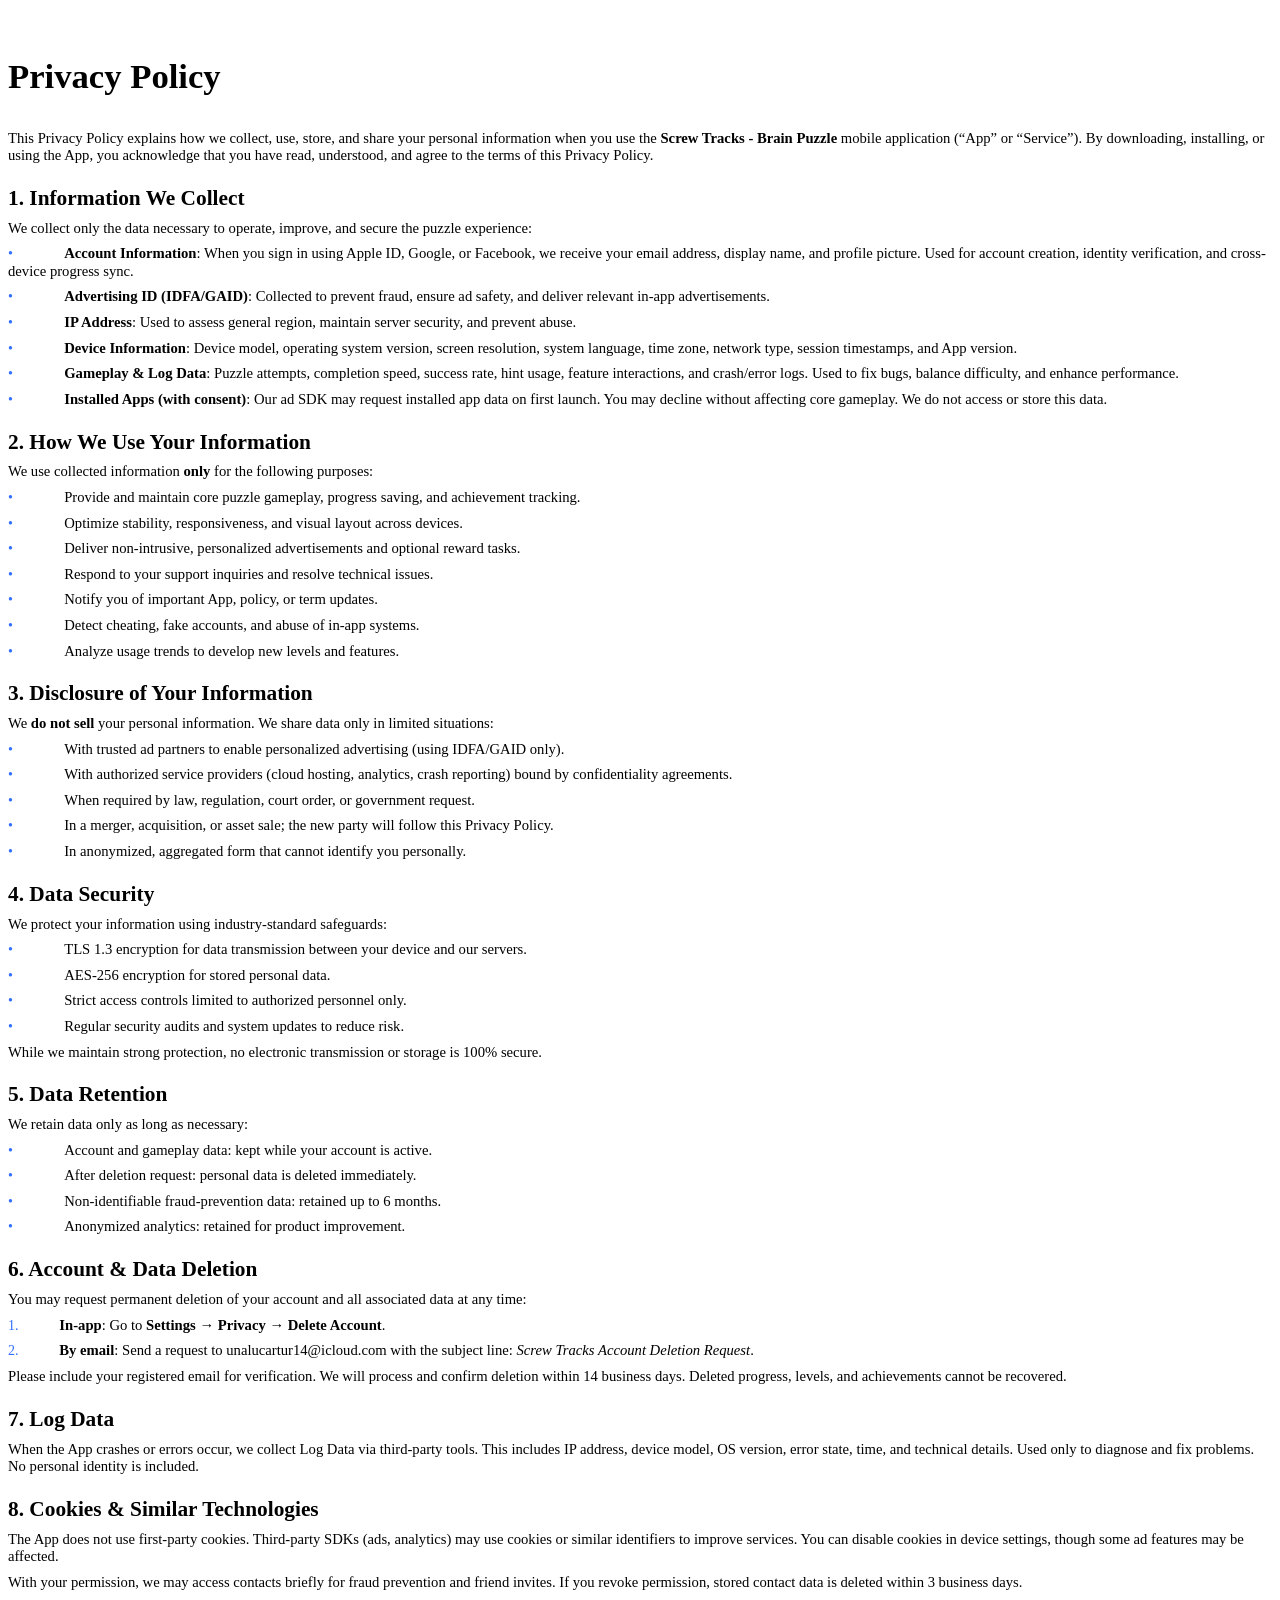
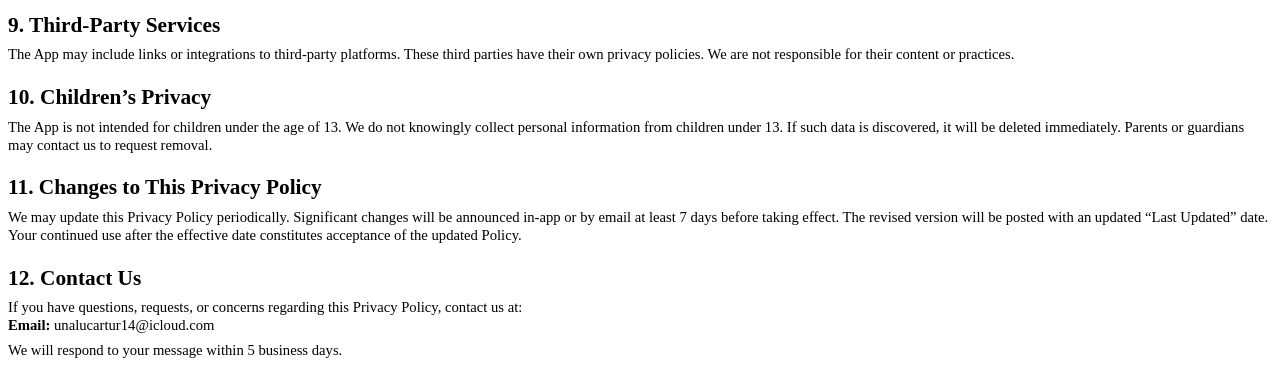
==== Screw_Tracks/privacy.html @ 171600cd "nut6-ios隐私政策+服务协议" ====
<html><head><meta http-equiv="Content-Type" content="text/html; charset=utf-8" /><meta http-equiv="Content-Style-Type" content="text/css" /><meta name="generator" content="Aspose.Words for .NET 17.1.0.0" /><title></title></head><body><div><div style="-aw-headerfooter-type:header-primary"><p style="margin-top:0pt; margin-bottom:0pt; text-align:justify; widows:0; orphans:0; font-size:10.5pt"><span style="font-family:Calibri">&#xa0;</span></p></div><p style="margin-top:24pt; margin-bottom:24pt; text-align:justify; line-height:120%; widows:0; orphans:0; font-size:26pt"><span style="font-family:'Segoe UI'; font-weight:bold">Privacy Policy</span></p><p style="margin-top:6pt; margin-bottom:6pt; line-height:120%; widows:0; orphans:0; font-size:11pt"><span style="font-family:'Segoe UI'">This Privacy Policy explains how we collect, use, store, and share your personal information when you use the </span><span style="font-family:'Segoe UI'; font-weight:bold">Screw Tracks - Brain Puzzle</span><span style="font-family:'Segoe UI'"> mobile application (“App” or “Service”). By downloading, installing, or using the App, you acknowledge that you have read, understood, and agree to the terms of this Privacy Policy.</span></p><p style="margin-top:16pt; margin-bottom:6pt; line-height:120%; widows:0; orphans:0; font-size:16pt"><a name="heading_0"><span style="font-family:'Segoe UI'; font-weight:bold">1. Information We Collect</span></a></p><p style="margin-top:6pt; margin-bottom:6pt; line-height:120%; widows:0; orphans:0; font-size:11pt"><span style="font-family:'Segoe UI'">We collect only the data necessary to operate, improve, and secure the puzzle experience:</span></p><p style="margin-top:6pt; margin-bottom:6pt; line-height:120%; widows:0; orphans:0; font-size:11pt"><span style="font-family:'Segoe UI'; font-size:10.5pt; color:#3370ff">•</span><span style="font:7pt 'Times New Roman'">&#xa0;&#xa0;&#xa0;&#xa0;&#xa0;&#xa0;&#xa0;&#xa0;&#xa0;&#xa0;&#xa0;&#xa0;&#xa0;&#xa0;&#xa0;&#xa0;&#xa0;&#xa0;&#xa0;&#xa0;&#xa0; </span><span style="font-family:'Segoe UI'; font-weight:bold">Account Information</span><span style="font-family:'Segoe UI'">: When you sign in using Apple ID, Google, or Facebook, we receive your email address, display name, and profile picture. Used for account creation, identity verification, and cross-device progress sync.</span></p><p style="margin-top:6pt; margin-bottom:6pt; line-height:120%; widows:0; orphans:0; font-size:11pt"><span style="font-family:'Segoe UI'; font-size:10.5pt; color:#3370ff">•</span><span style="font:7pt 'Times New Roman'">&#xa0;&#xa0;&#xa0;&#xa0;&#xa0;&#xa0;&#xa0;&#xa0;&#xa0;&#xa0;&#xa0;&#xa0;&#xa0;&#xa0;&#xa0;&#xa0;&#xa0;&#xa0;&#xa0;&#xa0;&#xa0; </span><span style="font-family:'Segoe UI'; font-weight:bold">Advertising ID (IDFA/GAID)</span><span style="font-family:'Segoe UI'">: Collected to prevent fraud, ensure ad safety, and deliver relevant in-app advertisements.</span></p><p style="margin-top:6pt; margin-bottom:6pt; line-height:120%; widows:0; orphans:0; font-size:11pt"><span style="font-family:'Segoe UI'; font-size:10.5pt; color:#3370ff">•</span><span style="font:7pt 'Times New Roman'">&#xa0;&#xa0;&#xa0;&#xa0;&#xa0;&#xa0;&#xa0;&#xa0;&#xa0;&#xa0;&#xa0;&#xa0;&#xa0;&#xa0;&#xa0;&#xa0;&#xa0;&#xa0;&#xa0;&#xa0;&#xa0; </span><span style="font-family:'Segoe UI'; font-weight:bold">IP Address</span><span style="font-family:'Segoe UI'">: Used to assess general region, maintain server security, and prevent abuse.</span></p><p style="margin-top:6pt; margin-bottom:6pt; line-height:120%; widows:0; orphans:0; font-size:11pt"><span style="font-family:'Segoe UI'; font-size:10.5pt; color:#3370ff">•</span><span style="font:7pt 'Times New Roman'">&#xa0;&#xa0;&#xa0;&#xa0;&#xa0;&#xa0;&#xa0;&#xa0;&#xa0;&#xa0;&#xa0;&#xa0;&#xa0;&#xa0;&#xa0;&#xa0;&#xa0;&#xa0;&#xa0;&#xa0;&#xa0; </span><span style="font-family:'Segoe UI'; font-weight:bold">Device Information</span><span style="font-family:'Segoe UI'">: Device model, operating system version, screen resolution, system language, time zone, network type, session timestamps, and App version.</span></p><p style="margin-top:6pt; margin-bottom:6pt; line-height:120%; widows:0; orphans:0; font-size:11pt"><span style="font-family:'Segoe UI'; font-size:10.5pt; color:#3370ff">•</span><span style="font:7pt 'Times New Roman'">&#xa0;&#xa0;&#xa0;&#xa0;&#xa0;&#xa0;&#xa0;&#xa0;&#xa0;&#xa0;&#xa0;&#xa0;&#xa0;&#xa0;&#xa0;&#xa0;&#xa0;&#xa0;&#xa0;&#xa0;&#xa0; </span><span style="font-family:'Segoe UI'; font-weight:bold">Gameplay &amp; Log Data</span><span style="font-family:'Segoe UI'">: Puzzle attempts, completion speed, success rate, hint usage, feature interactions, and crash/error logs. Used to fix bugs, balance difficulty, and enhance performance.</span></p><p style="margin-top:6pt; margin-bottom:6pt; line-height:120%; widows:0; orphans:0; font-size:11pt"><span style="font-family:'Segoe UI'; font-size:10.5pt; color:#3370ff">•</span><span style="font:7pt 'Times New Roman'">&#xa0;&#xa0;&#xa0;&#xa0;&#xa0;&#xa0;&#xa0;&#xa0;&#xa0;&#xa0;&#xa0;&#xa0;&#xa0;&#xa0;&#xa0;&#xa0;&#xa0;&#xa0;&#xa0;&#xa0;&#xa0; </span><span style="font-family:'Segoe UI'; font-weight:bold">Installed Apps (with consent)</span><span style="font-family:'Segoe UI'">: Our ad SDK may request installed app data on first launch. You may decline without affecting core gameplay. We do not access or store this data.</span></p><p style="margin-top:16pt; margin-bottom:6pt; line-height:120%; widows:0; orphans:0; font-size:16pt"><a name="heading_1"><span style="font-family:'Segoe UI'; font-weight:bold">2. How We Use Your Information</span></a></p><p style="margin-top:6pt; margin-bottom:6pt; line-height:120%; widows:0; orphans:0; font-size:11pt"><span style="font-family:'Segoe UI'">We use collected information </span><span style="font-family:'Segoe UI'; font-weight:bold">only</span><span style="font-family:'Segoe UI'"> for the following purposes:</span></p><p style="margin-top:6pt; margin-bottom:6pt; line-height:120%; widows:0; orphans:0; font-size:11pt"><span style="font-family:'Segoe UI'; font-size:10.5pt; color:#3370ff">•</span><span style="font:7pt 'Times New Roman'">&#xa0;&#xa0;&#xa0;&#xa0;&#xa0;&#xa0;&#xa0;&#xa0;&#xa0;&#xa0;&#xa0;&#xa0;&#xa0;&#xa0;&#xa0;&#xa0;&#xa0;&#xa0;&#xa0;&#xa0;&#xa0; </span><span style="font-family:'Segoe UI'">Provide and maintain core puzzle gameplay, progress saving, and achievement tracking.</span></p><p style="margin-top:6pt; margin-bottom:6pt; line-height:120%; widows:0; orphans:0; font-size:11pt"><span style="font-family:'Segoe UI'; font-size:10.5pt; color:#3370ff">•</span><span style="font:7pt 'Times New Roman'">&#xa0;&#xa0;&#xa0;&#xa0;&#xa0;&#xa0;&#xa0;&#xa0;&#xa0;&#xa0;&#xa0;&#xa0;&#xa0;&#xa0;&#xa0;&#xa0;&#xa0;&#xa0;&#xa0;&#xa0;&#xa0; </span><span style="font-family:'Segoe UI'">Optimize stability, responsiveness, and visual layout across devices.</span></p><p style="margin-top:6pt; margin-bottom:6pt; line-height:120%; widows:0; orphans:0; font-size:11pt"><span style="font-family:'Segoe UI'; font-size:10.5pt; color:#3370ff">•</span><span style="font:7pt 'Times New Roman'">&#xa0;&#xa0;&#xa0;&#xa0;&#xa0;&#xa0;&#xa0;&#xa0;&#xa0;&#xa0;&#xa0;&#xa0;&#xa0;&#xa0;&#xa0;&#xa0;&#xa0;&#xa0;&#xa0;&#xa0;&#xa0; </span><span style="font-family:'Segoe UI'">Deliver non-intrusive, personalized advertisements and optional reward tasks.</span></p><p style="margin-top:6pt; margin-bottom:6pt; line-height:120%; widows:0; orphans:0; font-size:11pt"><span style="font-family:'Segoe UI'; font-size:10.5pt; color:#3370ff">•</span><span style="font:7pt 'Times New Roman'">&#xa0;&#xa0;&#xa0;&#xa0;&#xa0;&#xa0;&#xa0;&#xa0;&#xa0;&#xa0;&#xa0;&#xa0;&#xa0;&#xa0;&#xa0;&#xa0;&#xa0;&#xa0;&#xa0;&#xa0;&#xa0; </span><span style="font-family:'Segoe UI'">Respond to your support inquiries and resolve technical issues.</span></p><p style="margin-top:6pt; margin-bottom:6pt; line-height:120%; widows:0; orphans:0; font-size:11pt"><span style="font-family:'Segoe UI'; font-size:10.5pt; color:#3370ff">•</span><span style="font:7pt 'Times New Roman'">&#xa0;&#xa0;&#xa0;&#xa0;&#xa0;&#xa0;&#xa0;&#xa0;&#xa0;&#xa0;&#xa0;&#xa0;&#xa0;&#xa0;&#xa0;&#xa0;&#xa0;&#xa0;&#xa0;&#xa0;&#xa0; </span><span style="font-family:'Segoe UI'">Notify you of important App, policy, or term updates.</span></p><p style="margin-top:6pt; margin-bottom:6pt; line-height:120%; widows:0; orphans:0; font-size:11pt"><span style="font-family:'Segoe UI'; font-size:10.5pt; color:#3370ff">•</span><span style="font:7pt 'Times New Roman'">&#xa0;&#xa0;&#xa0;&#xa0;&#xa0;&#xa0;&#xa0;&#xa0;&#xa0;&#xa0;&#xa0;&#xa0;&#xa0;&#xa0;&#xa0;&#xa0;&#xa0;&#xa0;&#xa0;&#xa0;&#xa0; </span><span style="font-family:'Segoe UI'">Detect cheating, fake accounts, and abuse of in-app systems.</span></p><p style="margin-top:6pt; margin-bottom:6pt; line-height:120%; widows:0; orphans:0; font-size:11pt"><span style="font-family:'Segoe UI'; font-size:10.5pt; color:#3370ff">•</span><span style="font:7pt 'Times New Roman'">&#xa0;&#xa0;&#xa0;&#xa0;&#xa0;&#xa0;&#xa0;&#xa0;&#xa0;&#xa0;&#xa0;&#xa0;&#xa0;&#xa0;&#xa0;&#xa0;&#xa0;&#xa0;&#xa0;&#xa0;&#xa0; </span><span style="font-family:'Segoe UI'">Analyze usage trends to develop new levels and features.</span></p><p style="margin-top:16pt; margin-bottom:6pt; line-height:120%; widows:0; orphans:0; font-size:16pt"><a name="heading_2"><span style="font-family:'Segoe UI'; font-weight:bold">3. Disclosure of Your Information</span></a></p><p style="margin-top:6pt; margin-bottom:6pt; line-height:120%; widows:0; orphans:0; font-size:11pt"><span style="font-family:'Segoe UI'">We </span><span style="font-family:'Segoe UI'; font-weight:bold">do not sell</span><span style="font-family:'Segoe UI'"> your personal information. We share data only in limited situations:</span></p><p style="margin-top:6pt; margin-bottom:6pt; line-height:120%; widows:0; orphans:0; font-size:11pt"><span style="font-family:'Segoe UI'; font-size:10.5pt; color:#3370ff">•</span><span style="font:7pt 'Times New Roman'">&#xa0;&#xa0;&#xa0;&#xa0;&#xa0;&#xa0;&#xa0;&#xa0;&#xa0;&#xa0;&#xa0;&#xa0;&#xa0;&#xa0;&#xa0;&#xa0;&#xa0;&#xa0;&#xa0;&#xa0;&#xa0; </span><span style="font-family:'Segoe UI'">With trusted ad partners to enable personalized advertising (using IDFA/GAID only).</span></p><p style="margin-top:6pt; margin-bottom:6pt; line-height:120%; widows:0; orphans:0; font-size:11pt"><span style="font-family:'Segoe UI'; font-size:10.5pt; color:#3370ff">•</span><span style="font:7pt 'Times New Roman'">&#xa0;&#xa0;&#xa0;&#xa0;&#xa0;&#xa0;&#xa0;&#xa0;&#xa0;&#xa0;&#xa0;&#xa0;&#xa0;&#xa0;&#xa0;&#xa0;&#xa0;&#xa0;&#xa0;&#xa0;&#xa0; </span><span style="font-family:'Segoe UI'">With authorized service providers (cloud hosting, analytics, crash reporting) bound by confidentiality agreements.</span></p><p style="margin-top:6pt; margin-bottom:6pt; line-height:120%; widows:0; orphans:0; font-size:11pt"><span style="font-family:'Segoe UI'; font-size:10.5pt; color:#3370ff">•</span><span style="font:7pt 'Times New Roman'">&#xa0;&#xa0;&#xa0;&#xa0;&#xa0;&#xa0;&#xa0;&#xa0;&#xa0;&#xa0;&#xa0;&#xa0;&#xa0;&#xa0;&#xa0;&#xa0;&#xa0;&#xa0;&#xa0;&#xa0;&#xa0; </span><span style="font-family:'Segoe UI'">When required by law, regulation, court order, or government request.</span></p><p style="margin-top:6pt; margin-bottom:6pt; line-height:120%; widows:0; orphans:0; font-size:11pt"><span style="font-family:'Segoe UI'; font-size:10.5pt; color:#3370ff">•</span><span style="font:7pt 'Times New Roman'">&#xa0;&#xa0;&#xa0;&#xa0;&#xa0;&#xa0;&#xa0;&#xa0;&#xa0;&#xa0;&#xa0;&#xa0;&#xa0;&#xa0;&#xa0;&#xa0;&#xa0;&#xa0;&#xa0;&#xa0;&#xa0; </span><span style="font-family:'Segoe UI'">In a merger, acquisition, or asset sale; the new party will follow this Privacy Policy.</span></p><p style="margin-top:6pt; margin-bottom:6pt; line-height:120%; widows:0; orphans:0; font-size:11pt"><span style="font-family:'Segoe UI'; font-size:10.5pt; color:#3370ff">•</span><span style="font:7pt 'Times New Roman'">&#xa0;&#xa0;&#xa0;&#xa0;&#xa0;&#xa0;&#xa0;&#xa0;&#xa0;&#xa0;&#xa0;&#xa0;&#xa0;&#xa0;&#xa0;&#xa0;&#xa0;&#xa0;&#xa0;&#xa0;&#xa0; </span><span style="font-family:'Segoe UI'">In anonymized, aggregated form that cannot identify you personally.</span></p><p style="margin-top:16pt; margin-bottom:6pt; line-height:120%; widows:0; orphans:0; font-size:16pt"><a name="heading_3"><span style="font-family:'Segoe UI'; font-weight:bold">4. Data Security</span></a></p><p style="margin-top:6pt; margin-bottom:6pt; line-height:120%; widows:0; orphans:0; font-size:11pt"><span style="font-family:'Segoe UI'">We protect your information using industry-standard safeguards:</span></p><p style="margin-top:6pt; margin-bottom:6pt; line-height:120%; widows:0; orphans:0; font-size:11pt"><span style="font-family:'Segoe UI'; font-size:10.5pt; color:#3370ff">•</span><span style="font:7pt 'Times New Roman'">&#xa0;&#xa0;&#xa0;&#xa0;&#xa0;&#xa0;&#xa0;&#xa0;&#xa0;&#xa0;&#xa0;&#xa0;&#xa0;&#xa0;&#xa0;&#xa0;&#xa0;&#xa0;&#xa0;&#xa0;&#xa0; </span><span style="font-family:'Segoe UI'">TLS 1.3 encryption for data transmission between your device and our servers.</span></p><p style="margin-top:6pt; margin-bottom:6pt; line-height:120%; widows:0; orphans:0; font-size:11pt"><span style="font-family:'Segoe UI'; font-size:10.5pt; color:#3370ff">•</span><span style="font:7pt 'Times New Roman'">&#xa0;&#xa0;&#xa0;&#xa0;&#xa0;&#xa0;&#xa0;&#xa0;&#xa0;&#xa0;&#xa0;&#xa0;&#xa0;&#xa0;&#xa0;&#xa0;&#xa0;&#xa0;&#xa0;&#xa0;&#xa0; </span><span style="font-family:'Segoe UI'">AES‑256 encryption for stored personal data.</span></p><p style="margin-top:6pt; margin-bottom:6pt; line-height:120%; widows:0; orphans:0; font-size:11pt"><span style="font-family:'Segoe UI'; font-size:10.5pt; color:#3370ff">•</span><span style="font:7pt 'Times New Roman'">&#xa0;&#xa0;&#xa0;&#xa0;&#xa0;&#xa0;&#xa0;&#xa0;&#xa0;&#xa0;&#xa0;&#xa0;&#xa0;&#xa0;&#xa0;&#xa0;&#xa0;&#xa0;&#xa0;&#xa0;&#xa0; </span><span style="font-family:'Segoe UI'">Strict access controls limited to authorized personnel only.</span></p><p style="margin-top:6pt; margin-bottom:6pt; line-height:120%; widows:0; orphans:0; font-size:11pt"><span style="font-family:'Segoe UI'; font-size:10.5pt; color:#3370ff">•</span><span style="font:7pt 'Times New Roman'">&#xa0;&#xa0;&#xa0;&#xa0;&#xa0;&#xa0;&#xa0;&#xa0;&#xa0;&#xa0;&#xa0;&#xa0;&#xa0;&#xa0;&#xa0;&#xa0;&#xa0;&#xa0;&#xa0;&#xa0;&#xa0; </span><span style="font-family:'Segoe UI'">Regular security audits and system updates to reduce risk.</span></p><p style="margin-top:6pt; margin-bottom:6pt; line-height:120%; widows:0; orphans:0; font-size:11pt"><span style="font-family:'Segoe UI'">While we maintain strong protection, no electronic transmission or storage is 100% secure.</span></p><p style="margin-top:16pt; margin-bottom:6pt; line-height:120%; widows:0; orphans:0; font-size:16pt"><a name="heading_4"><span style="font-family:'Segoe UI'; font-weight:bold">5. Data Retention</span></a></p><p style="margin-top:6pt; margin-bottom:6pt; line-height:120%; widows:0; orphans:0; font-size:11pt"><span style="font-family:'Segoe UI'">We retain data only as long as necessary:</span></p><p style="margin-top:6pt; margin-bottom:6pt; line-height:120%; widows:0; orphans:0; font-size:11pt"><span style="font-family:'Segoe UI'; font-size:10.5pt; color:#3370ff">•</span><span style="font:7pt 'Times New Roman'">&#xa0;&#xa0;&#xa0;&#xa0;&#xa0;&#xa0;&#xa0;&#xa0;&#xa0;&#xa0;&#xa0;&#xa0;&#xa0;&#xa0;&#xa0;&#xa0;&#xa0;&#xa0;&#xa0;&#xa0;&#xa0; </span><span style="font-family:'Segoe UI'">Account and gameplay data: kept while your account is active.</span></p><p style="margin-top:6pt; margin-bottom:6pt; line-height:120%; widows:0; orphans:0; font-size:11pt"><span style="font-family:'Segoe UI'; font-size:10.5pt; color:#3370ff">•</span><span style="font:7pt 'Times New Roman'">&#xa0;&#xa0;&#xa0;&#xa0;&#xa0;&#xa0;&#xa0;&#xa0;&#xa0;&#xa0;&#xa0;&#xa0;&#xa0;&#xa0;&#xa0;&#xa0;&#xa0;&#xa0;&#xa0;&#xa0;&#xa0; </span><span style="font-family:'Segoe UI'">After deletion request: personal data is deleted immediately.</span></p><p style="margin-top:6pt; margin-bottom:6pt; line-height:120%; widows:0; orphans:0; font-size:11pt"><span style="font-family:'Segoe UI'; font-size:10.5pt; color:#3370ff">•</span><span style="font:7pt 'Times New Roman'">&#xa0;&#xa0;&#xa0;&#xa0;&#xa0;&#xa0;&#xa0;&#xa0;&#xa0;&#xa0;&#xa0;&#xa0;&#xa0;&#xa0;&#xa0;&#xa0;&#xa0;&#xa0;&#xa0;&#xa0;&#xa0; </span><span style="font-family:'Segoe UI'">Non‑identifiable fraud‑prevention data: retained up to 6 months.</span></p><p style="margin-top:6pt; margin-bottom:6pt; line-height:120%; widows:0; orphans:0; font-size:11pt"><span style="font-family:'Segoe UI'; font-size:10.5pt; color:#3370ff">•</span><span style="font:7pt 'Times New Roman'">&#xa0;&#xa0;&#xa0;&#xa0;&#xa0;&#xa0;&#xa0;&#xa0;&#xa0;&#xa0;&#xa0;&#xa0;&#xa0;&#xa0;&#xa0;&#xa0;&#xa0;&#xa0;&#xa0;&#xa0;&#xa0; </span><span style="font-family:'Segoe UI'">Anonymized analytics: retained for product improvement.</span></p><p style="margin-top:16pt; margin-bottom:6pt; line-height:120%; widows:0; orphans:0; font-size:16pt"><a name="heading_5"><span style="font-family:'Segoe UI'; font-weight:bold">6. Account &amp; Data Deletion</span></a></p><p style="margin-top:6pt; margin-bottom:6pt; line-height:120%; widows:0; orphans:0; font-size:11pt"><span style="font-family:'Segoe UI'">You may request permanent deletion of your account and all associated data at any time:</span></p><ol type="1" style="margin:0pt; padding-left:0pt"><li style="margin-top:6pt; margin-bottom:6pt; line-height:120%; widows:0; orphans:0; font-family:'Segoe UI'; font-size:10.5pt; color:#3370ff; list-style-position:inside; -aw-list-padding-sml:23.06pt"><span style="font:7pt 'Times New Roman'; -aw-list-padding-sml:23.06pt">&#xa0;&#xa0;&#xa0;&#xa0;&#xa0;&#xa0;&#xa0;&#xa0;&#xa0;&#xa0;&#xa0;&#xa0;&#xa0;&#xa0;&#xa0; </span><span style="font-size:11pt; font-weight:bold; color:#000000">In‑app</span><span style="font-size:11pt; color:#000000">: Go to </span><span style="font-size:11pt; font-weight:bold; color:#000000">Settings → Privacy → Delete Account</span><span style="font-size:11pt; color:#000000">.</span></li></ol><ol start="2" type="1" style="margin:0pt; padding-left:0pt"><li style="margin-top:6pt; margin-bottom:6pt; line-height:120%; widows:0; orphans:0; font-family:'Segoe UI'; font-size:10.5pt; color:#3370ff; list-style-position:inside; -aw-list-padding-sml:23.06pt"><span style="font:7pt 'Times New Roman'; -aw-list-padding-sml:23.06pt">&#xa0;&#xa0;&#xa0;&#xa0;&#xa0;&#xa0;&#xa0;&#xa0;&#xa0;&#xa0;&#xa0;&#xa0;&#xa0;&#xa0;&#xa0; </span><span style="font-size:11pt; font-weight:bold; color:#000000">By email</span><span style="font-size:11pt; color:#000000">: Send a request to</span><span style="font-size:11pt; color:#000000"> </span><a href="mailto:unalucartur14@icloud.com" style="text-decoration:none"><span style="font-size:11pt; color:#000000">unalucartur14@icloud.com</span></a><span style="font-size:11pt; color:#000000"> with the subject line: </span><span style="font-size:11pt; font-style:italic; color:#000000">Screw Tracks Account Deletion Request</span><span style="font-size:11pt; color:#000000">.</span></li></ol><p style="margin-top:6pt; margin-bottom:6pt; line-height:120%; widows:0; orphans:0; font-size:11pt"><span style="font-family:'Segoe UI'">Please include your registered email for verification. We will process and confirm deletion within 14 business days. Deleted progress, levels, and achievements cannot be recovered.</span></p><p style="margin-top:16pt; margin-bottom:6pt; line-height:120%; widows:0; orphans:0; font-size:16pt"><a name="heading_6"><span style="font-family:'Segoe UI'; font-weight:bold">7. Log Data</span></a></p><p style="margin-top:6pt; margin-bottom:6pt; line-height:120%; widows:0; orphans:0; font-size:11pt"><span style="font-family:'Segoe UI'">When the App crashes or errors occur, we collect Log Data via third‑party tools. This includes IP address, device model, OS version, error state, time, and technical details. Used only to diagnose and fix problems. No personal identity is included.</span></p><p style="margin-top:16pt; margin-bottom:6pt; line-height:120%; widows:0; orphans:0; font-size:16pt"><a name="heading_7"><span style="font-family:'Segoe UI'; font-weight:bold">8. Cookies &amp; Similar Technologies</span></a></p><p style="margin-top:6pt; margin-bottom:6pt; line-height:120%; widows:0; orphans:0; font-size:11pt"><span style="font-family:'Segoe UI'">The App does not use first‑party cookies. Third‑party SDKs (ads, analytics) may use cookies or similar identifiers to improve services. You can disable cookies in device settings, though some ad features may be affected.</span></p><p style="margin-top:6pt; margin-bottom:6pt; line-height:120%; widows:0; orphans:0; font-size:11pt"><span style="font-family:'Segoe UI'">With your permission, we may access contacts briefly for fraud prevention and friend invites. If you revoke permission, stored contact data is deleted within 3 business days.</span></p><p style="margin-top:16pt; margin-bottom:6pt; line-height:120%; widows:0; orphans:0; font-size:16pt"><a name="heading_8"><span style="font-family:'Segoe UI'; font-weight:bold">9. Third‑Party Services</span></a></p><p style="margin-top:6pt; margin-bottom:6pt; line-height:120%; widows:0; orphans:0; font-size:11pt"><span style="font-family:'Segoe UI'">The App may include links or integrations to third‑party platforms. These third parties have their own privacy policies. We are not responsible for their content or practices.</span></p><p style="margin-top:16pt; margin-bottom:6pt; line-height:120%; widows:0; orphans:0; font-size:16pt"><a name="heading_9"><span style="font-family:'Segoe UI'; font-weight:bold">10. Children’s Privacy</span></a></p><p style="margin-top:6pt; margin-bottom:6pt; line-height:120%; widows:0; orphans:0; font-size:11pt"><span style="font-family:'Segoe UI'">The App is not intended for children under the age of 13. We do not knowingly collect personal information from children under 13. If such data is discovered, it will be deleted immediately. Parents or guardians may contact us to request removal.</span></p><p style="margin-top:16pt; margin-bottom:6pt; line-height:120%; widows:0; orphans:0; font-size:16pt"><a name="heading_10"><span style="font-family:'Segoe UI'; font-weight:bold">11. Changes to This Privacy Policy</span></a></p><p style="margin-top:6pt; margin-bottom:6pt; line-height:120%; widows:0; orphans:0; font-size:11pt"><span style="font-family:'Segoe UI'">We may update this Privacy Policy periodically. Significant changes will be announced in-app or by email at least 7 days before taking effect. The revised version will be posted with an updated “Last Updated” date. Your continued use after the effective date constitutes acceptance of the updated Policy.</span></p><p style="margin-top:16pt; margin-bottom:6pt; line-height:120%; widows:0; orphans:0; font-size:16pt"><a name="heading_11"><span style="font-family:'Segoe UI'; font-weight:bold">12. Contact Us</span></a></p><p style="margin-top:6pt; margin-bottom:6pt; line-height:120%; widows:0; orphans:0; font-size:11pt"><span style="font-family:'Segoe UI'">If you have questions, requests, or concerns regarding this Privacy Policy, contact us at:</span><br /><span style="font-family:'Segoe UI'; font-weight:bold">Email: </span><a href="mailto:unalucartur14@icloud.com" style="text-decoration:none"><span style="font-family:'Segoe UI'; color:#000000">unalucartur14@icloud.com</span></a></p><p style="margin-top:6pt; margin-bottom:6pt; line-height:120%; widows:0; orphans:0; font-size:11pt"><span style="font-family:'Segoe UI'">We will respond to your message within 5 business days.</span></p><div style="-aw-headerfooter-type:footer-primary"><p style="margin-top:0pt; margin-bottom:0pt; text-align:justify; widows:0; orphans:0; font-size:10.5pt"><span style="font-family:Calibri">&#xa0;</span></p></div></div></body></html>
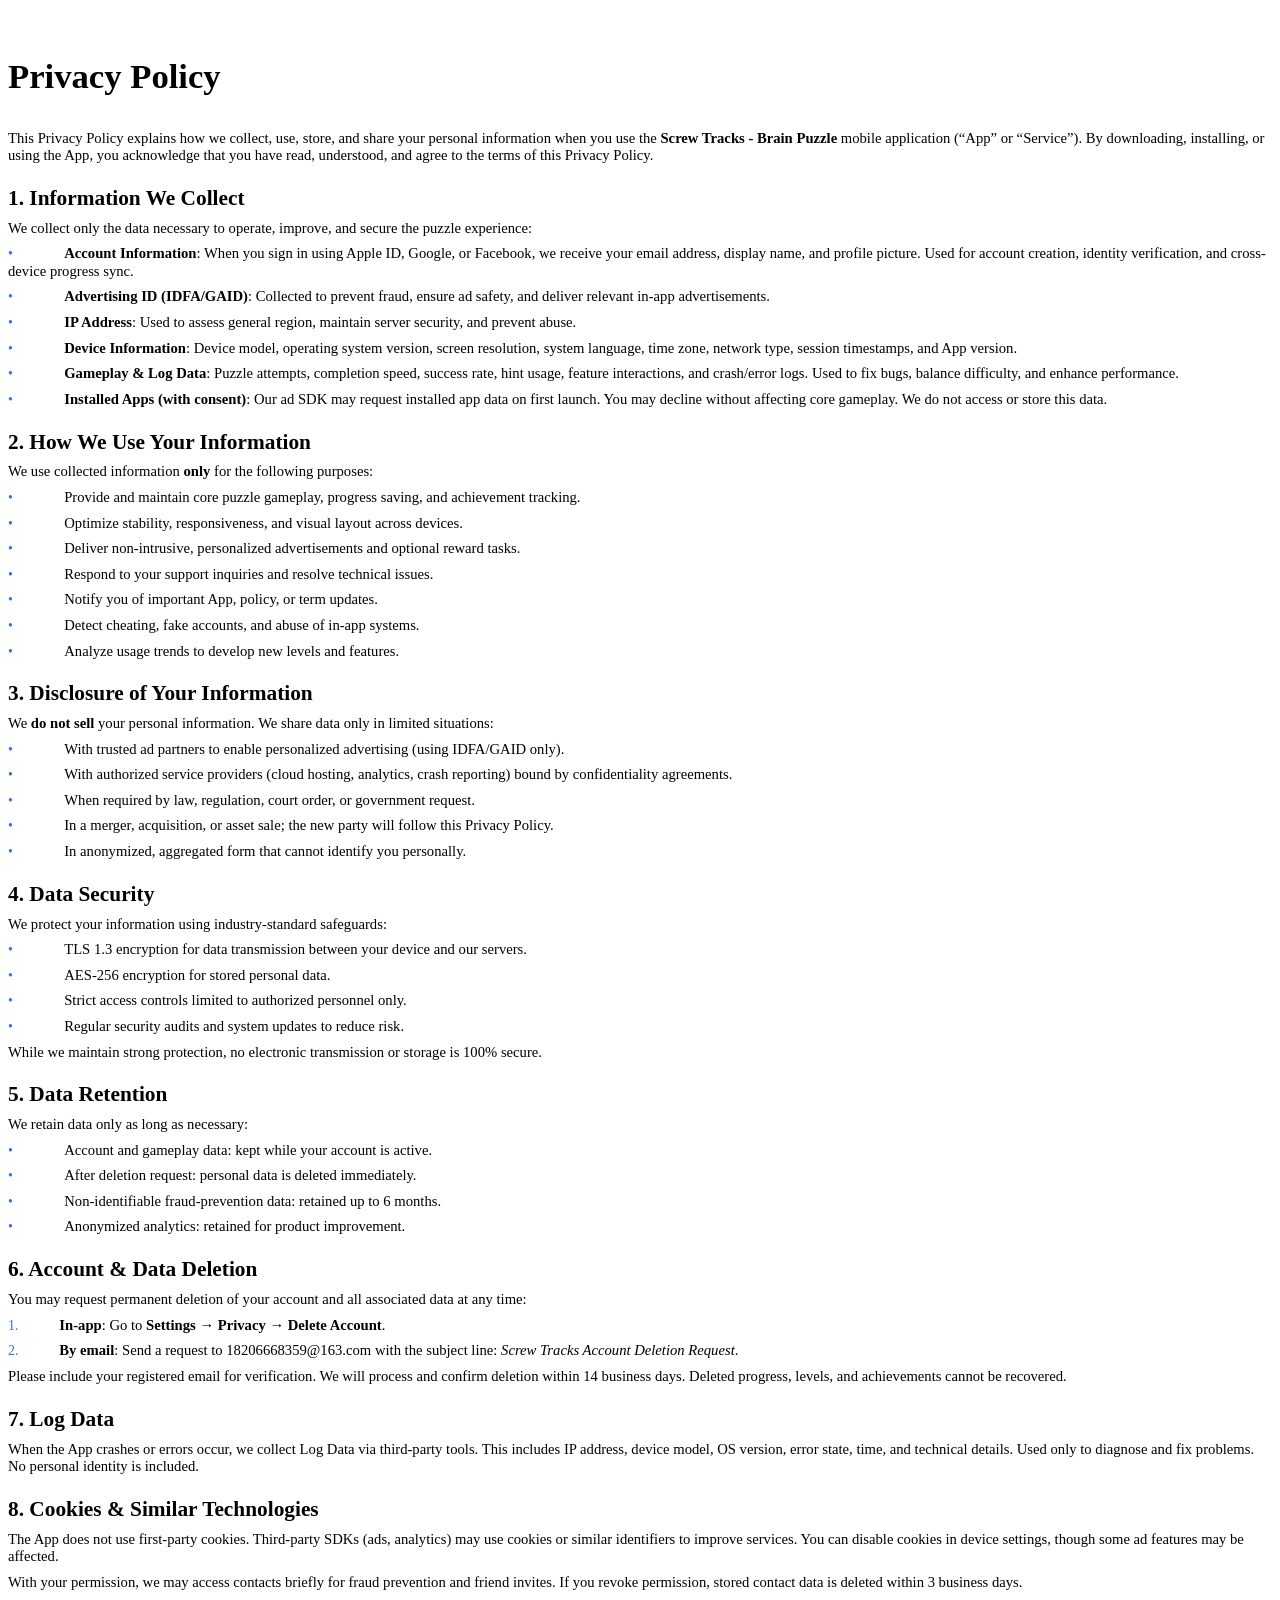
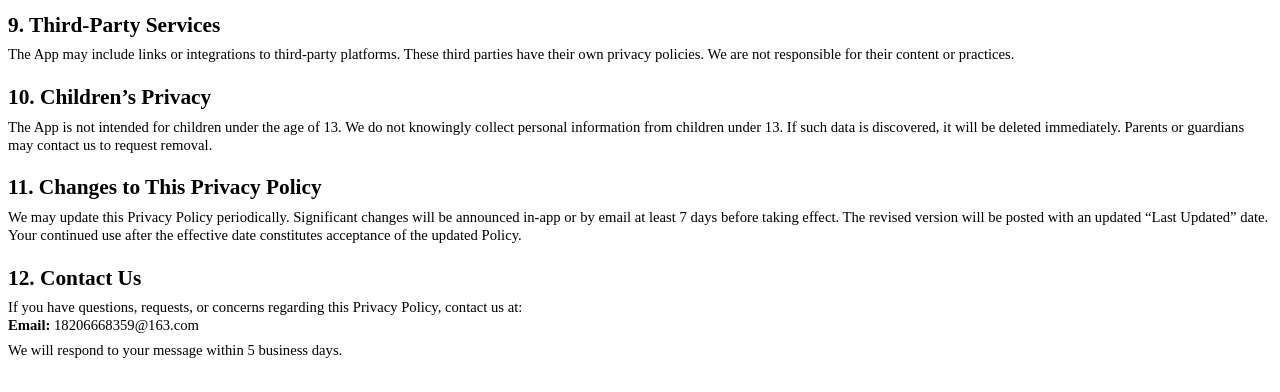
==== commit 4bc47556: "隐私服务政策 更换发布账号" ====
--- a/Screw_Tracks/privacy.html
+++ b/Screw_Tracks/privacy.html
@@ -1 +1 @@
-<html><head><meta http-equiv="Content-Type" content="text/html; charset=utf-8" /><meta http-equiv="Content-Style-Type" content="text/css" /><meta name="generator" content="Aspose.Words for .NET 17.1.0.0" /><title></title></head><body><div><div style="-aw-headerfooter-type:header-primary"><p style="margin-top:0pt; margin-bottom:0pt; text-align:justify; widows:0; orphans:0; font-size:10.5pt"><span style="font-family:Calibri">&#xa0;</span></p></div><p style="margin-top:24pt; margin-bottom:24pt; text-align:justify; line-height:120%; widows:0; orphans:0; font-size:26pt"><span style="font-family:'Segoe UI'; font-weight:bold">Privacy Policy</span></p><p style="margin-top:6pt; margin-bottom:6pt; line-height:120%; widows:0; orphans:0; font-size:11pt"><span style="font-family:'Segoe UI'">This Privacy Policy explains how we collect, use, store, and share your personal information when you use the </span><span style="font-family:'Segoe UI'; font-weight:bold">Screw Tracks - Brain Puzzle</span><span style="font-family:'Segoe UI'"> mobile application (“App” or “Service”). By downloading, installing, or using the App, you acknowledge that you have read, understood, and agree to the terms of this Privacy Policy.</span></p><p style="margin-top:16pt; margin-bottom:6pt; line-height:120%; widows:0; orphans:0; font-size:16pt"><a name="heading_0"><span style="font-family:'Segoe UI'; font-weight:bold">1. Information We Collect</span></a></p><p style="margin-top:6pt; margin-bottom:6pt; line-height:120%; widows:0; orphans:0; font-size:11pt"><span style="font-family:'Segoe UI'">We collect only the data necessary to operate, improve, and secure the puzzle experience:</span></p><p style="margin-top:6pt; margin-bottom:6pt; line-height:120%; widows:0; orphans:0; font-size:11pt"><span style="font-family:'Segoe UI'; font-size:10.5pt; color:#3370ff">•</span><span style="font:7pt 'Times New Roman'">&#xa0;&#xa0;&#xa0;&#xa0;&#xa0;&#xa0;&#xa0;&#xa0;&#xa0;&#xa0;&#xa0;&#xa0;&#xa0;&#xa0;&#xa0;&#xa0;&#xa0;&#xa0;&#xa0;&#xa0;&#xa0; </span><span style="font-family:'Segoe UI'; font-weight:bold">Account Information</span><span style="font-family:'Segoe UI'">: When you sign in using Apple ID, Google, or Facebook, we receive your email address, display name, and profile picture. Used for account creation, identity verification, and cross-device progress sync.</span></p><p style="margin-top:6pt; margin-bottom:6pt; line-height:120%; widows:0; orphans:0; font-size:11pt"><span style="font-family:'Segoe UI'; font-size:10.5pt; color:#3370ff">•</span><span style="font:7pt 'Times New Roman'">&#xa0;&#xa0;&#xa0;&#xa0;&#xa0;&#xa0;&#xa0;&#xa0;&#xa0;&#xa0;&#xa0;&#xa0;&#xa0;&#xa0;&#xa0;&#xa0;&#xa0;&#xa0;&#xa0;&#xa0;&#xa0; </span><span style="font-family:'Segoe UI'; font-weight:bold">Advertising ID (IDFA/GAID)</span><span style="font-family:'Segoe UI'">: Collected to prevent fraud, ensure ad safety, and deliver relevant in-app advertisements.</span></p><p style="margin-top:6pt; margin-bottom:6pt; line-height:120%; widows:0; orphans:0; font-size:11pt"><span style="font-family:'Segoe UI'; font-size:10.5pt; color:#3370ff">•</span><span style="font:7pt 'Times New Roman'">&#xa0;&#xa0;&#xa0;&#xa0;&#xa0;&#xa0;&#xa0;&#xa0;&#xa0;&#xa0;&#xa0;&#xa0;&#xa0;&#xa0;&#xa0;&#xa0;&#xa0;&#xa0;&#xa0;&#xa0;&#xa0; </span><span style="font-family:'Segoe UI'; font-weight:bold">IP Address</span><span style="font-family:'Segoe UI'">: Used to assess general region, maintain server security, and prevent abuse.</span></p><p style="margin-top:6pt; margin-bottom:6pt; line-height:120%; widows:0; orphans:0; font-size:11pt"><span style="font-family:'Segoe UI'; font-size:10.5pt; color:#3370ff">•</span><span style="font:7pt 'Times New Roman'">&#xa0;&#xa0;&#xa0;&#xa0;&#xa0;&#xa0;&#xa0;&#xa0;&#xa0;&#xa0;&#xa0;&#xa0;&#xa0;&#xa0;&#xa0;&#xa0;&#xa0;&#xa0;&#xa0;&#xa0;&#xa0; </span><span style="font-family:'Segoe UI'; font-weight:bold">Device Information</span><span style="font-family:'Segoe UI'">: Device model, operating system version, screen resolution, system language, time zone, network type, session timestamps, and App version.</span></p><p style="margin-top:6pt; margin-bottom:6pt; line-height:120%; widows:0; orphans:0; font-size:11pt"><span style="font-family:'Segoe UI'; font-size:10.5pt; color:#3370ff">•</span><span style="font:7pt 'Times New Roman'">&#xa0;&#xa0;&#xa0;&#xa0;&#xa0;&#xa0;&#xa0;&#xa0;&#xa0;&#xa0;&#xa0;&#xa0;&#xa0;&#xa0;&#xa0;&#xa0;&#xa0;&#xa0;&#xa0;&#xa0;&#xa0; </span><span style="font-family:'Segoe UI'; font-weight:bold">Gameplay &amp; Log Data</span><span style="font-family:'Segoe UI'">: Puzzle attempts, completion speed, success rate, hint usage, feature interactions, and crash/error logs. Used to fix bugs, balance difficulty, and enhance performance.</span></p><p style="margin-top:6pt; margin-bottom:6pt; line-height:120%; widows:0; orphans:0; font-size:11pt"><span style="font-family:'Segoe UI'; font-size:10.5pt; color:#3370ff">•</span><span style="font:7pt 'Times New Roman'">&#xa0;&#xa0;&#xa0;&#xa0;&#xa0;&#xa0;&#xa0;&#xa0;&#xa0;&#xa0;&#xa0;&#xa0;&#xa0;&#xa0;&#xa0;&#xa0;&#xa0;&#xa0;&#xa0;&#xa0;&#xa0; </span><span style="font-family:'Segoe UI'; font-weight:bold">Installed Apps (with consent)</span><span style="font-family:'Segoe UI'">: Our ad SDK may request installed app data on first launch. You may decline without affecting core gameplay. We do not access or store this data.</span></p><p style="margin-top:16pt; margin-bottom:6pt; line-height:120%; widows:0; orphans:0; font-size:16pt"><a name="heading_1"><span style="font-family:'Segoe UI'; font-weight:bold">2. How We Use Your Information</span></a></p><p style="margin-top:6pt; margin-bottom:6pt; line-height:120%; widows:0; orphans:0; font-size:11pt"><span style="font-family:'Segoe UI'">We use collected information </span><span style="font-family:'Segoe UI'; font-weight:bold">only</span><span style="font-family:'Segoe UI'"> for the following purposes:</span></p><p style="margin-top:6pt; margin-bottom:6pt; line-height:120%; widows:0; orphans:0; font-size:11pt"><span style="font-family:'Segoe UI'; font-size:10.5pt; color:#3370ff">•</span><span style="font:7pt 'Times New Roman'">&#xa0;&#xa0;&#xa0;&#xa0;&#xa0;&#xa0;&#xa0;&#xa0;&#xa0;&#xa0;&#xa0;&#xa0;&#xa0;&#xa0;&#xa0;&#xa0;&#xa0;&#xa0;&#xa0;&#xa0;&#xa0; </span><span style="font-family:'Segoe UI'">Provide and maintain core puzzle gameplay, progress saving, and achievement tracking.</span></p><p style="margin-top:6pt; margin-bottom:6pt; line-height:120%; widows:0; orphans:0; font-size:11pt"><span style="font-family:'Segoe UI'; font-size:10.5pt; color:#3370ff">•</span><span style="font:7pt 'Times New Roman'">&#xa0;&#xa0;&#xa0;&#xa0;&#xa0;&#xa0;&#xa0;&#xa0;&#xa0;&#xa0;&#xa0;&#xa0;&#xa0;&#xa0;&#xa0;&#xa0;&#xa0;&#xa0;&#xa0;&#xa0;&#xa0; </span><span style="font-family:'Segoe UI'">Optimize stability, responsiveness, and visual layout across devices.</span></p><p style="margin-top:6pt; margin-bottom:6pt; line-height:120%; widows:0; orphans:0; font-size:11pt"><span style="font-family:'Segoe UI'; font-size:10.5pt; color:#3370ff">•</span><span style="font:7pt 'Times New Roman'">&#xa0;&#xa0;&#xa0;&#xa0;&#xa0;&#xa0;&#xa0;&#xa0;&#xa0;&#xa0;&#xa0;&#xa0;&#xa0;&#xa0;&#xa0;&#xa0;&#xa0;&#xa0;&#xa0;&#xa0;&#xa0; </span><span style="font-family:'Segoe UI'">Deliver non-intrusive, personalized advertisements and optional reward tasks.</span></p><p style="margin-top:6pt; margin-bottom:6pt; line-height:120%; widows:0; orphans:0; font-size:11pt"><span style="font-family:'Segoe UI'; font-size:10.5pt; color:#3370ff">•</span><span style="font:7pt 'Times New Roman'">&#xa0;&#xa0;&#xa0;&#xa0;&#xa0;&#xa0;&#xa0;&#xa0;&#xa0;&#xa0;&#xa0;&#xa0;&#xa0;&#xa0;&#xa0;&#xa0;&#xa0;&#xa0;&#xa0;&#xa0;&#xa0; </span><span style="font-family:'Segoe UI'">Respond to your support inquiries and resolve technical issues.</span></p><p style="margin-top:6pt; margin-bottom:6pt; line-height:120%; widows:0; orphans:0; font-size:11pt"><span style="font-family:'Segoe UI'; font-size:10.5pt; color:#3370ff">•</span><span style="font:7pt 'Times New Roman'">&#xa0;&#xa0;&#xa0;&#xa0;&#xa0;&#xa0;&#xa0;&#xa0;&#xa0;&#xa0;&#xa0;&#xa0;&#xa0;&#xa0;&#xa0;&#xa0;&#xa0;&#xa0;&#xa0;&#xa0;&#xa0; </span><span style="font-family:'Segoe UI'">Notify you of important App, policy, or term updates.</span></p><p style="margin-top:6pt; margin-bottom:6pt; line-height:120%; widows:0; orphans:0; font-size:11pt"><span style="font-family:'Segoe UI'; font-size:10.5pt; color:#3370ff">•</span><span style="font:7pt 'Times New Roman'">&#xa0;&#xa0;&#xa0;&#xa0;&#xa0;&#xa0;&#xa0;&#xa0;&#xa0;&#xa0;&#xa0;&#xa0;&#xa0;&#xa0;&#xa0;&#xa0;&#xa0;&#xa0;&#xa0;&#xa0;&#xa0; </span><span style="font-family:'Segoe UI'">Detect cheating, fake accounts, and abuse of in-app systems.</span></p><p style="margin-top:6pt; margin-bottom:6pt; line-height:120%; widows:0; orphans:0; font-size:11pt"><span style="font-family:'Segoe UI'; font-size:10.5pt; color:#3370ff">•</span><span style="font:7pt 'Times New Roman'">&#xa0;&#xa0;&#xa0;&#xa0;&#xa0;&#xa0;&#xa0;&#xa0;&#xa0;&#xa0;&#xa0;&#xa0;&#xa0;&#xa0;&#xa0;&#xa0;&#xa0;&#xa0;&#xa0;&#xa0;&#xa0; </span><span style="font-family:'Segoe UI'">Analyze usage trends to develop new levels and features.</span></p><p style="margin-top:16pt; margin-bottom:6pt; line-height:120%; widows:0; orphans:0; font-size:16pt"><a name="heading_2"><span style="font-family:'Segoe UI'; font-weight:bold">3. Disclosure of Your Information</span></a></p><p style="margin-top:6pt; margin-bottom:6pt; line-height:120%; widows:0; orphans:0; font-size:11pt"><span style="font-family:'Segoe UI'">We </span><span style="font-family:'Segoe UI'; font-weight:bold">do not sell</span><span style="font-family:'Segoe UI'"> your personal information. We share data only in limited situations:</span></p><p style="margin-top:6pt; margin-bottom:6pt; line-height:120%; widows:0; orphans:0; font-size:11pt"><span style="font-family:'Segoe UI'; font-size:10.5pt; color:#3370ff">•</span><span style="font:7pt 'Times New Roman'">&#xa0;&#xa0;&#xa0;&#xa0;&#xa0;&#xa0;&#xa0;&#xa0;&#xa0;&#xa0;&#xa0;&#xa0;&#xa0;&#xa0;&#xa0;&#xa0;&#xa0;&#xa0;&#xa0;&#xa0;&#xa0; </span><span style="font-family:'Segoe UI'">With trusted ad partners to enable personalized advertising (using IDFA/GAID only).</span></p><p style="margin-top:6pt; margin-bottom:6pt; line-height:120%; widows:0; orphans:0; font-size:11pt"><span style="font-family:'Segoe UI'; font-size:10.5pt; color:#3370ff">•</span><span style="font:7pt 'Times New Roman'">&#xa0;&#xa0;&#xa0;&#xa0;&#xa0;&#xa0;&#xa0;&#xa0;&#xa0;&#xa0;&#xa0;&#xa0;&#xa0;&#xa0;&#xa0;&#xa0;&#xa0;&#xa0;&#xa0;&#xa0;&#xa0; </span><span style="font-family:'Segoe UI'">With authorized service providers (cloud hosting, analytics, crash reporting) bound by confidentiality agreements.</span></p><p style="margin-top:6pt; margin-bottom:6pt; line-height:120%; widows:0; orphans:0; font-size:11pt"><span style="font-family:'Segoe UI'; font-size:10.5pt; color:#3370ff">•</span><span style="font:7pt 'Times New Roman'">&#xa0;&#xa0;&#xa0;&#xa0;&#xa0;&#xa0;&#xa0;&#xa0;&#xa0;&#xa0;&#xa0;&#xa0;&#xa0;&#xa0;&#xa0;&#xa0;&#xa0;&#xa0;&#xa0;&#xa0;&#xa0; </span><span style="font-family:'Segoe UI'">When required by law, regulation, court order, or government request.</span></p><p style="margin-top:6pt; margin-bottom:6pt; line-height:120%; widows:0; orphans:0; font-size:11pt"><span style="font-family:'Segoe UI'; font-size:10.5pt; color:#3370ff">•</span><span style="font:7pt 'Times New Roman'">&#xa0;&#xa0;&#xa0;&#xa0;&#xa0;&#xa0;&#xa0;&#xa0;&#xa0;&#xa0;&#xa0;&#xa0;&#xa0;&#xa0;&#xa0;&#xa0;&#xa0;&#xa0;&#xa0;&#xa0;&#xa0; </span><span style="font-family:'Segoe UI'">In a merger, acquisition, or asset sale; the new party will follow this Privacy Policy.</span></p><p style="margin-top:6pt; margin-bottom:6pt; line-height:120%; widows:0; orphans:0; font-size:11pt"><span style="font-family:'Segoe UI'; font-size:10.5pt; color:#3370ff">•</span><span style="font:7pt 'Times New Roman'">&#xa0;&#xa0;&#xa0;&#xa0;&#xa0;&#xa0;&#xa0;&#xa0;&#xa0;&#xa0;&#xa0;&#xa0;&#xa0;&#xa0;&#xa0;&#xa0;&#xa0;&#xa0;&#xa0;&#xa0;&#xa0; </span><span style="font-family:'Segoe UI'">In anonymized, aggregated form that cannot identify you personally.</span></p><p style="margin-top:16pt; margin-bottom:6pt; line-height:120%; widows:0; orphans:0; font-size:16pt"><a name="heading_3"><span style="font-family:'Segoe UI'; font-weight:bold">4. Data Security</span></a></p><p style="margin-top:6pt; margin-bottom:6pt; line-height:120%; widows:0; orphans:0; font-size:11pt"><span style="font-family:'Segoe UI'">We protect your information using industry-standard safeguards:</span></p><p style="margin-top:6pt; margin-bottom:6pt; line-height:120%; widows:0; orphans:0; font-size:11pt"><span style="font-family:'Segoe UI'; font-size:10.5pt; color:#3370ff">•</span><span style="font:7pt 'Times New Roman'">&#xa0;&#xa0;&#xa0;&#xa0;&#xa0;&#xa0;&#xa0;&#xa0;&#xa0;&#xa0;&#xa0;&#xa0;&#xa0;&#xa0;&#xa0;&#xa0;&#xa0;&#xa0;&#xa0;&#xa0;&#xa0; </span><span style="font-family:'Segoe UI'">TLS 1.3 encryption for data transmission between your device and our servers.</span></p><p style="margin-top:6pt; margin-bottom:6pt; line-height:120%; widows:0; orphans:0; font-size:11pt"><span style="font-family:'Segoe UI'; font-size:10.5pt; color:#3370ff">•</span><span style="font:7pt 'Times New Roman'">&#xa0;&#xa0;&#xa0;&#xa0;&#xa0;&#xa0;&#xa0;&#xa0;&#xa0;&#xa0;&#xa0;&#xa0;&#xa0;&#xa0;&#xa0;&#xa0;&#xa0;&#xa0;&#xa0;&#xa0;&#xa0; </span><span style="font-family:'Segoe UI'">AES‑256 encryption for stored personal data.</span></p><p style="margin-top:6pt; margin-bottom:6pt; line-height:120%; widows:0; orphans:0; font-size:11pt"><span style="font-family:'Segoe UI'; font-size:10.5pt; color:#3370ff">•</span><span style="font:7pt 'Times New Roman'">&#xa0;&#xa0;&#xa0;&#xa0;&#xa0;&#xa0;&#xa0;&#xa0;&#xa0;&#xa0;&#xa0;&#xa0;&#xa0;&#xa0;&#xa0;&#xa0;&#xa0;&#xa0;&#xa0;&#xa0;&#xa0; </span><span style="font-family:'Segoe UI'">Strict access controls limited to authorized personnel only.</span></p><p style="margin-top:6pt; margin-bottom:6pt; line-height:120%; widows:0; orphans:0; font-size:11pt"><span style="font-family:'Segoe UI'; font-size:10.5pt; color:#3370ff">•</span><span style="font:7pt 'Times New Roman'">&#xa0;&#xa0;&#xa0;&#xa0;&#xa0;&#xa0;&#xa0;&#xa0;&#xa0;&#xa0;&#xa0;&#xa0;&#xa0;&#xa0;&#xa0;&#xa0;&#xa0;&#xa0;&#xa0;&#xa0;&#xa0; </span><span style="font-family:'Segoe UI'">Regular security audits and system updates to reduce risk.</span></p><p style="margin-top:6pt; margin-bottom:6pt; line-height:120%; widows:0; orphans:0; font-size:11pt"><span style="font-family:'Segoe UI'">While we maintain strong protection, no electronic transmission or storage is 100% secure.</span></p><p style="margin-top:16pt; margin-bottom:6pt; line-height:120%; widows:0; orphans:0; font-size:16pt"><a name="heading_4"><span style="font-family:'Segoe UI'; font-weight:bold">5. Data Retention</span></a></p><p style="margin-top:6pt; margin-bottom:6pt; line-height:120%; widows:0; orphans:0; font-size:11pt"><span style="font-family:'Segoe UI'">We retain data only as long as necessary:</span></p><p style="margin-top:6pt; margin-bottom:6pt; line-height:120%; widows:0; orphans:0; font-size:11pt"><span style="font-family:'Segoe UI'; font-size:10.5pt; color:#3370ff">•</span><span style="font:7pt 'Times New Roman'">&#xa0;&#xa0;&#xa0;&#xa0;&#xa0;&#xa0;&#xa0;&#xa0;&#xa0;&#xa0;&#xa0;&#xa0;&#xa0;&#xa0;&#xa0;&#xa0;&#xa0;&#xa0;&#xa0;&#xa0;&#xa0; </span><span style="font-family:'Segoe UI'">Account and gameplay data: kept while your account is active.</span></p><p style="margin-top:6pt; margin-bottom:6pt; line-height:120%; widows:0; orphans:0; font-size:11pt"><span style="font-family:'Segoe UI'; font-size:10.5pt; color:#3370ff">•</span><span style="font:7pt 'Times New Roman'">&#xa0;&#xa0;&#xa0;&#xa0;&#xa0;&#xa0;&#xa0;&#xa0;&#xa0;&#xa0;&#xa0;&#xa0;&#xa0;&#xa0;&#xa0;&#xa0;&#xa0;&#xa0;&#xa0;&#xa0;&#xa0; </span><span style="font-family:'Segoe UI'">After deletion request: personal data is deleted immediately.</span></p><p style="margin-top:6pt; margin-bottom:6pt; line-height:120%; widows:0; orphans:0; font-size:11pt"><span style="font-family:'Segoe UI'; font-size:10.5pt; color:#3370ff">•</span><span style="font:7pt 'Times New Roman'">&#xa0;&#xa0;&#xa0;&#xa0;&#xa0;&#xa0;&#xa0;&#xa0;&#xa0;&#xa0;&#xa0;&#xa0;&#xa0;&#xa0;&#xa0;&#xa0;&#xa0;&#xa0;&#xa0;&#xa0;&#xa0; </span><span style="font-family:'Segoe UI'">Non‑identifiable fraud‑prevention data: retained up to 6 months.</span></p><p style="margin-top:6pt; margin-bottom:6pt; line-height:120%; widows:0; orphans:0; font-size:11pt"><span style="font-family:'Segoe UI'; font-size:10.5pt; color:#3370ff">•</span><span style="font:7pt 'Times New Roman'">&#xa0;&#xa0;&#xa0;&#xa0;&#xa0;&#xa0;&#xa0;&#xa0;&#xa0;&#xa0;&#xa0;&#xa0;&#xa0;&#xa0;&#xa0;&#xa0;&#xa0;&#xa0;&#xa0;&#xa0;&#xa0; </span><span style="font-family:'Segoe UI'">Anonymized analytics: retained for product improvement.</span></p><p style="margin-top:16pt; margin-bottom:6pt; line-height:120%; widows:0; orphans:0; font-size:16pt"><a name="heading_5"><span style="font-family:'Segoe UI'; font-weight:bold">6. Account &amp; Data Deletion</span></a></p><p style="margin-top:6pt; margin-bottom:6pt; line-height:120%; widows:0; orphans:0; font-size:11pt"><span style="font-family:'Segoe UI'">You may request permanent deletion of your account and all associated data at any time:</span></p><ol type="1" style="margin:0pt; padding-left:0pt"><li style="margin-top:6pt; margin-bottom:6pt; line-height:120%; widows:0; orphans:0; font-family:'Segoe UI'; font-size:10.5pt; color:#3370ff; list-style-position:inside; -aw-list-padding-sml:23.06pt"><span style="font:7pt 'Times New Roman'; -aw-list-padding-sml:23.06pt">&#xa0;&#xa0;&#xa0;&#xa0;&#xa0;&#xa0;&#xa0;&#xa0;&#xa0;&#xa0;&#xa0;&#xa0;&#xa0;&#xa0;&#xa0; </span><span style="font-size:11pt; font-weight:bold; color:#000000">In‑app</span><span style="font-size:11pt; color:#000000">: Go to </span><span style="font-size:11pt; font-weight:bold; color:#000000">Settings → Privacy → Delete Account</span><span style="font-size:11pt; color:#000000">.</span></li></ol><ol start="2" type="1" style="margin:0pt; padding-left:0pt"><li style="margin-top:6pt; margin-bottom:6pt; line-height:120%; widows:0; orphans:0; font-family:'Segoe UI'; font-size:10.5pt; color:#3370ff; list-style-position:inside; -aw-list-padding-sml:23.06pt"><span style="font:7pt 'Times New Roman'; -aw-list-padding-sml:23.06pt">&#xa0;&#xa0;&#xa0;&#xa0;&#xa0;&#xa0;&#xa0;&#xa0;&#xa0;&#xa0;&#xa0;&#xa0;&#xa0;&#xa0;&#xa0; </span><span style="font-size:11pt; font-weight:bold; color:#000000">By email</span><span style="font-size:11pt; color:#000000">: Send a request to</span><span style="font-size:11pt; color:#000000"> </span><a href="mailto:unalucartur14@icloud.com" style="text-decoration:none"><span style="font-size:11pt; color:#000000">unalucartur14@icloud.com</span></a><span style="font-size:11pt; color:#000000"> with the subject line: </span><span style="font-size:11pt; font-style:italic; color:#000000">Screw Tracks Account Deletion Request</span><span style="font-size:11pt; color:#000000">.</span></li></ol><p style="margin-top:6pt; margin-bottom:6pt; line-height:120%; widows:0; orphans:0; font-size:11pt"><span style="font-family:'Segoe UI'">Please include your registered email for verification. We will process and confirm deletion within 14 business days. Deleted progress, levels, and achievements cannot be recovered.</span></p><p style="margin-top:16pt; margin-bottom:6pt; line-height:120%; widows:0; orphans:0; font-size:16pt"><a name="heading_6"><span style="font-family:'Segoe UI'; font-weight:bold">7. Log Data</span></a></p><p style="margin-top:6pt; margin-bottom:6pt; line-height:120%; widows:0; orphans:0; font-size:11pt"><span style="font-family:'Segoe UI'">When the App crashes or errors occur, we collect Log Data via third‑party tools. This includes IP address, device model, OS version, error state, time, and technical details. Used only to diagnose and fix problems. No personal identity is included.</span></p><p style="margin-top:16pt; margin-bottom:6pt; line-height:120%; widows:0; orphans:0; font-size:16pt"><a name="heading_7"><span style="font-family:'Segoe UI'; font-weight:bold">8. Cookies &amp; Similar Technologies</span></a></p><p style="margin-top:6pt; margin-bottom:6pt; line-height:120%; widows:0; orphans:0; font-size:11pt"><span style="font-family:'Segoe UI'">The App does not use first‑party cookies. Third‑party SDKs (ads, analytics) may use cookies or similar identifiers to improve services. You can disable cookies in device settings, though some ad features may be affected.</span></p><p style="margin-top:6pt; margin-bottom:6pt; line-height:120%; widows:0; orphans:0; font-size:11pt"><span style="font-family:'Segoe UI'">With your permission, we may access contacts briefly for fraud prevention and friend invites. If you revoke permission, stored contact data is deleted within 3 business days.</span></p><p style="margin-top:16pt; margin-bottom:6pt; line-height:120%; widows:0; orphans:0; font-size:16pt"><a name="heading_8"><span style="font-family:'Segoe UI'; font-weight:bold">9. Third‑Party Services</span></a></p><p style="margin-top:6pt; margin-bottom:6pt; line-height:120%; widows:0; orphans:0; font-size:11pt"><span style="font-family:'Segoe UI'">The App may include links or integrations to third‑party platforms. These third parties have their own privacy policies. We are not responsible for their content or practices.</span></p><p style="margin-top:16pt; margin-bottom:6pt; line-height:120%; widows:0; orphans:0; font-size:16pt"><a name="heading_9"><span style="font-family:'Segoe UI'; font-weight:bold">10. Children’s Privacy</span></a></p><p style="margin-top:6pt; margin-bottom:6pt; line-height:120%; widows:0; orphans:0; font-size:11pt"><span style="font-family:'Segoe UI'">The App is not intended for children under the age of 13. We do not knowingly collect personal information from children under 13. If such data is discovered, it will be deleted immediately. Parents or guardians may contact us to request removal.</span></p><p style="margin-top:16pt; margin-bottom:6pt; line-height:120%; widows:0; orphans:0; font-size:16pt"><a name="heading_10"><span style="font-family:'Segoe UI'; font-weight:bold">11. Changes to This Privacy Policy</span></a></p><p style="margin-top:6pt; margin-bottom:6pt; line-height:120%; widows:0; orphans:0; font-size:11pt"><span style="font-family:'Segoe UI'">We may update this Privacy Policy periodically. Significant changes will be announced in-app or by email at least 7 days before taking effect. The revised version will be posted with an updated “Last Updated” date. Your continued use after the effective date constitutes acceptance of the updated Policy.</span></p><p style="margin-top:16pt; margin-bottom:6pt; line-height:120%; widows:0; orphans:0; font-size:16pt"><a name="heading_11"><span style="font-family:'Segoe UI'; font-weight:bold">12. Contact Us</span></a></p><p style="margin-top:6pt; margin-bottom:6pt; line-height:120%; widows:0; orphans:0; font-size:11pt"><span style="font-family:'Segoe UI'">If you have questions, requests, or concerns regarding this Privacy Policy, contact us at:</span><br /><span style="font-family:'Segoe UI'; font-weight:bold">Email: </span><a href="mailto:unalucartur14@icloud.com" style="text-decoration:none"><span style="font-family:'Segoe UI'; color:#000000">unalucartur14@icloud.com</span></a></p><p style="margin-top:6pt; margin-bottom:6pt; line-height:120%; widows:0; orphans:0; font-size:11pt"><span style="font-family:'Segoe UI'">We will respond to your message within 5 business days.</span></p><div style="-aw-headerfooter-type:footer-primary"><p style="margin-top:0pt; margin-bottom:0pt; text-align:justify; widows:0; orphans:0; font-size:10.5pt"><span style="font-family:Calibri">&#xa0;</span></p></div></div></body></html>+<html><head><meta http-equiv="Content-Type" content="text/html; charset=utf-8" /><meta http-equiv="Content-Style-Type" content="text/css" /><meta name="generator" content="Aspose.Words for .NET 17.1.0.0" /><title></title></head><body><div><div style="-aw-headerfooter-type:header-primary"><p style="margin-top:0pt; margin-bottom:0pt; text-align:justify; widows:0; orphans:0; font-size:10.5pt"><span style="font-family:Calibri">&#xa0;</span></p></div><p style="margin-top:24pt; margin-bottom:24pt; text-align:justify; line-height:120%; widows:0; orphans:0; font-size:26pt"><span style="font-family:'Segoe UI'; font-weight:bold">Privacy Policy</span></p><p style="margin-top:6pt; margin-bottom:6pt; line-height:120%; widows:0; orphans:0; font-size:11pt"><span style="font-family:'Segoe UI'">This Privacy Policy explains how we collect, use, store, and share your personal information when you use the </span><span style="font-family:'Segoe UI'; font-weight:bold">Screw Tracks - Brain Puzzle</span><span style="font-family:'Segoe UI'"> mobile application (“App” or “Service”). By downloading, installing, or using the App, you acknowledge that you have read, understood, and agree to the terms of this Privacy Policy.</span></p><p style="margin-top:16pt; margin-bottom:6pt; line-height:120%; widows:0; orphans:0; font-size:16pt"><a name="heading_0"><span style="font-family:'Segoe UI'; font-weight:bold">1. Information We Collect</span></a></p><p style="margin-top:6pt; margin-bottom:6pt; line-height:120%; widows:0; orphans:0; font-size:11pt"><span style="font-family:'Segoe UI'">We collect only the data necessary to operate, improve, and secure the puzzle experience:</span></p><p style="margin-top:6pt; margin-bottom:6pt; line-height:120%; widows:0; orphans:0; font-size:11pt"><span style="font-family:'Segoe UI'; font-size:10.5pt; color:#3370ff">•</span><span style="font:7pt 'Times New Roman'">&#xa0;&#xa0;&#xa0;&#xa0;&#xa0;&#xa0;&#xa0;&#xa0;&#xa0;&#xa0;&#xa0;&#xa0;&#xa0;&#xa0;&#xa0;&#xa0;&#xa0;&#xa0;&#xa0;&#xa0;&#xa0; </span><span style="font-family:'Segoe UI'; font-weight:bold">Account Information</span><span style="font-family:'Segoe UI'">: When you sign in using Apple ID, Google, or Facebook, we receive your email address, display name, and profile picture. Used for account creation, identity verification, and cross-device progress sync.</span></p><p style="margin-top:6pt; margin-bottom:6pt; line-height:120%; widows:0; orphans:0; font-size:11pt"><span style="font-family:'Segoe UI'; font-size:10.5pt; color:#3370ff">•</span><span style="font:7pt 'Times New Roman'">&#xa0;&#xa0;&#xa0;&#xa0;&#xa0;&#xa0;&#xa0;&#xa0;&#xa0;&#xa0;&#xa0;&#xa0;&#xa0;&#xa0;&#xa0;&#xa0;&#xa0;&#xa0;&#xa0;&#xa0;&#xa0; </span><span style="font-family:'Segoe UI'; font-weight:bold">Advertising ID (IDFA/GAID)</span><span style="font-family:'Segoe UI'">: Collected to prevent fraud, ensure ad safety, and deliver relevant in-app advertisements.</span></p><p style="margin-top:6pt; margin-bottom:6pt; line-height:120%; widows:0; orphans:0; font-size:11pt"><span style="font-family:'Segoe UI'; font-size:10.5pt; color:#3370ff">•</span><span style="font:7pt 'Times New Roman'">&#xa0;&#xa0;&#xa0;&#xa0;&#xa0;&#xa0;&#xa0;&#xa0;&#xa0;&#xa0;&#xa0;&#xa0;&#xa0;&#xa0;&#xa0;&#xa0;&#xa0;&#xa0;&#xa0;&#xa0;&#xa0; </span><span style="font-family:'Segoe UI'; font-weight:bold">IP Address</span><span style="font-family:'Segoe UI'">: Used to assess general region, maintain server security, and prevent abuse.</span></p><p style="margin-top:6pt; margin-bottom:6pt; line-height:120%; widows:0; orphans:0; font-size:11pt"><span style="font-family:'Segoe UI'; font-size:10.5pt; color:#3370ff">•</span><span style="font:7pt 'Times New Roman'">&#xa0;&#xa0;&#xa0;&#xa0;&#xa0;&#xa0;&#xa0;&#xa0;&#xa0;&#xa0;&#xa0;&#xa0;&#xa0;&#xa0;&#xa0;&#xa0;&#xa0;&#xa0;&#xa0;&#xa0;&#xa0; </span><span style="font-family:'Segoe UI'; font-weight:bold">Device Information</span><span style="font-family:'Segoe UI'">: Device model, operating system version, screen resolution, system language, time zone, network type, session timestamps, and App version.</span></p><p style="margin-top:6pt; margin-bottom:6pt; line-height:120%; widows:0; orphans:0; font-size:11pt"><span style="font-family:'Segoe UI'; font-size:10.5pt; color:#3370ff">•</span><span style="font:7pt 'Times New Roman'">&#xa0;&#xa0;&#xa0;&#xa0;&#xa0;&#xa0;&#xa0;&#xa0;&#xa0;&#xa0;&#xa0;&#xa0;&#xa0;&#xa0;&#xa0;&#xa0;&#xa0;&#xa0;&#xa0;&#xa0;&#xa0; </span><span style="font-family:'Segoe UI'; font-weight:bold">Gameplay &amp; Log Data</span><span style="font-family:'Segoe UI'">: Puzzle attempts, completion speed, success rate, hint usage, feature interactions, and crash/error logs. Used to fix bugs, balance difficulty, and enhance performance.</span></p><p style="margin-top:6pt; margin-bottom:6pt; line-height:120%; widows:0; orphans:0; font-size:11pt"><span style="font-family:'Segoe UI'; font-size:10.5pt; color:#3370ff">•</span><span style="font:7pt 'Times New Roman'">&#xa0;&#xa0;&#xa0;&#xa0;&#xa0;&#xa0;&#xa0;&#xa0;&#xa0;&#xa0;&#xa0;&#xa0;&#xa0;&#xa0;&#xa0;&#xa0;&#xa0;&#xa0;&#xa0;&#xa0;&#xa0; </span><span style="font-family:'Segoe UI'; font-weight:bold">Installed Apps (with consent)</span><span style="font-family:'Segoe UI'">: Our ad SDK may request installed app data on first launch. You may decline without affecting core gameplay. We do not access or store this data.</span></p><p style="margin-top:16pt; margin-bottom:6pt; line-height:120%; widows:0; orphans:0; font-size:16pt"><a name="heading_1"><span style="font-family:'Segoe UI'; font-weight:bold">2. How We Use Your Information</span></a></p><p style="margin-top:6pt; margin-bottom:6pt; line-height:120%; widows:0; orphans:0; font-size:11pt"><span style="font-family:'Segoe UI'">We use collected information </span><span style="font-family:'Segoe UI'; font-weight:bold">only</span><span style="font-family:'Segoe UI'"> for the following purposes:</span></p><p style="margin-top:6pt; margin-bottom:6pt; line-height:120%; widows:0; orphans:0; font-size:11pt"><span style="font-family:'Segoe UI'; font-size:10.5pt; color:#3370ff">•</span><span style="font:7pt 'Times New Roman'">&#xa0;&#xa0;&#xa0;&#xa0;&#xa0;&#xa0;&#xa0;&#xa0;&#xa0;&#xa0;&#xa0;&#xa0;&#xa0;&#xa0;&#xa0;&#xa0;&#xa0;&#xa0;&#xa0;&#xa0;&#xa0; </span><span style="font-family:'Segoe UI'">Provide and maintain core puzzle gameplay, progress saving, and achievement tracking.</span></p><p style="margin-top:6pt; margin-bottom:6pt; line-height:120%; widows:0; orphans:0; font-size:11pt"><span style="font-family:'Segoe UI'; font-size:10.5pt; color:#3370ff">•</span><span style="font:7pt 'Times New Roman'">&#xa0;&#xa0;&#xa0;&#xa0;&#xa0;&#xa0;&#xa0;&#xa0;&#xa0;&#xa0;&#xa0;&#xa0;&#xa0;&#xa0;&#xa0;&#xa0;&#xa0;&#xa0;&#xa0;&#xa0;&#xa0; </span><span style="font-family:'Segoe UI'">Optimize stability, responsiveness, and visual layout across devices.</span></p><p style="margin-top:6pt; margin-bottom:6pt; line-height:120%; widows:0; orphans:0; font-size:11pt"><span style="font-family:'Segoe UI'; font-size:10.5pt; color:#3370ff">•</span><span style="font:7pt 'Times New Roman'">&#xa0;&#xa0;&#xa0;&#xa0;&#xa0;&#xa0;&#xa0;&#xa0;&#xa0;&#xa0;&#xa0;&#xa0;&#xa0;&#xa0;&#xa0;&#xa0;&#xa0;&#xa0;&#xa0;&#xa0;&#xa0; </span><span style="font-family:'Segoe UI'">Deliver non-intrusive, personalized advertisements and optional reward tasks.</span></p><p style="margin-top:6pt; margin-bottom:6pt; line-height:120%; widows:0; orphans:0; font-size:11pt"><span style="font-family:'Segoe UI'; font-size:10.5pt; color:#3370ff">•</span><span style="font:7pt 'Times New Roman'">&#xa0;&#xa0;&#xa0;&#xa0;&#xa0;&#xa0;&#xa0;&#xa0;&#xa0;&#xa0;&#xa0;&#xa0;&#xa0;&#xa0;&#xa0;&#xa0;&#xa0;&#xa0;&#xa0;&#xa0;&#xa0; </span><span style="font-family:'Segoe UI'">Respond to your support inquiries and resolve technical issues.</span></p><p style="margin-top:6pt; margin-bottom:6pt; line-height:120%; widows:0; orphans:0; font-size:11pt"><span style="font-family:'Segoe UI'; font-size:10.5pt; color:#3370ff">•</span><span style="font:7pt 'Times New Roman'">&#xa0;&#xa0;&#xa0;&#xa0;&#xa0;&#xa0;&#xa0;&#xa0;&#xa0;&#xa0;&#xa0;&#xa0;&#xa0;&#xa0;&#xa0;&#xa0;&#xa0;&#xa0;&#xa0;&#xa0;&#xa0; </span><span style="font-family:'Segoe UI'">Notify you of important App, policy, or term updates.</span></p><p style="margin-top:6pt; margin-bottom:6pt; line-height:120%; widows:0; orphans:0; font-size:11pt"><span style="font-family:'Segoe UI'; font-size:10.5pt; color:#3370ff">•</span><span style="font:7pt 'Times New Roman'">&#xa0;&#xa0;&#xa0;&#xa0;&#xa0;&#xa0;&#xa0;&#xa0;&#xa0;&#xa0;&#xa0;&#xa0;&#xa0;&#xa0;&#xa0;&#xa0;&#xa0;&#xa0;&#xa0;&#xa0;&#xa0; </span><span style="font-family:'Segoe UI'">Detect cheating, fake accounts, and abuse of in-app systems.</span></p><p style="margin-top:6pt; margin-bottom:6pt; line-height:120%; widows:0; orphans:0; font-size:11pt"><span style="font-family:'Segoe UI'; font-size:10.5pt; color:#3370ff">•</span><span style="font:7pt 'Times New Roman'">&#xa0;&#xa0;&#xa0;&#xa0;&#xa0;&#xa0;&#xa0;&#xa0;&#xa0;&#xa0;&#xa0;&#xa0;&#xa0;&#xa0;&#xa0;&#xa0;&#xa0;&#xa0;&#xa0;&#xa0;&#xa0; </span><span style="font-family:'Segoe UI'">Analyze usage trends to develop new levels and features.</span></p><p style="margin-top:16pt; margin-bottom:6pt; line-height:120%; widows:0; orphans:0; font-size:16pt"><a name="heading_2"><span style="font-family:'Segoe UI'; font-weight:bold">3. Disclosure of Your Information</span></a></p><p style="margin-top:6pt; margin-bottom:6pt; line-height:120%; widows:0; orphans:0; font-size:11pt"><span style="font-family:'Segoe UI'">We </span><span style="font-family:'Segoe UI'; font-weight:bold">do not sell</span><span style="font-family:'Segoe UI'"> your personal information. We share data only in limited situations:</span></p><p style="margin-top:6pt; margin-bottom:6pt; line-height:120%; widows:0; orphans:0; font-size:11pt"><span style="font-family:'Segoe UI'; font-size:10.5pt; color:#3370ff">•</span><span style="font:7pt 'Times New Roman'">&#xa0;&#xa0;&#xa0;&#xa0;&#xa0;&#xa0;&#xa0;&#xa0;&#xa0;&#xa0;&#xa0;&#xa0;&#xa0;&#xa0;&#xa0;&#xa0;&#xa0;&#xa0;&#xa0;&#xa0;&#xa0; </span><span style="font-family:'Segoe UI'">With trusted ad partners to enable personalized advertising (using IDFA/GAID only).</span></p><p style="margin-top:6pt; margin-bottom:6pt; line-height:120%; widows:0; orphans:0; font-size:11pt"><span style="font-family:'Segoe UI'; font-size:10.5pt; color:#3370ff">•</span><span style="font:7pt 'Times New Roman'">&#xa0;&#xa0;&#xa0;&#xa0;&#xa0;&#xa0;&#xa0;&#xa0;&#xa0;&#xa0;&#xa0;&#xa0;&#xa0;&#xa0;&#xa0;&#xa0;&#xa0;&#xa0;&#xa0;&#xa0;&#xa0; </span><span style="font-family:'Segoe UI'">With authorized service providers (cloud hosting, analytics, crash reporting) bound by confidentiality agreements.</span></p><p style="margin-top:6pt; margin-bottom:6pt; line-height:120%; widows:0; orphans:0; font-size:11pt"><span style="font-family:'Segoe UI'; font-size:10.5pt; color:#3370ff">•</span><span style="font:7pt 'Times New Roman'">&#xa0;&#xa0;&#xa0;&#xa0;&#xa0;&#xa0;&#xa0;&#xa0;&#xa0;&#xa0;&#xa0;&#xa0;&#xa0;&#xa0;&#xa0;&#xa0;&#xa0;&#xa0;&#xa0;&#xa0;&#xa0; </span><span style="font-family:'Segoe UI'">When required by law, regulation, court order, or government request.</span></p><p style="margin-top:6pt; margin-bottom:6pt; line-height:120%; widows:0; orphans:0; font-size:11pt"><span style="font-family:'Segoe UI'; font-size:10.5pt; color:#3370ff">•</span><span style="font:7pt 'Times New Roman'">&#xa0;&#xa0;&#xa0;&#xa0;&#xa0;&#xa0;&#xa0;&#xa0;&#xa0;&#xa0;&#xa0;&#xa0;&#xa0;&#xa0;&#xa0;&#xa0;&#xa0;&#xa0;&#xa0;&#xa0;&#xa0; </span><span style="font-family:'Segoe UI'">In a merger, acquisition, or asset sale; the new party will follow this Privacy Policy.</span></p><p style="margin-top:6pt; margin-bottom:6pt; line-height:120%; widows:0; orphans:0; font-size:11pt"><span style="font-family:'Segoe UI'; font-size:10.5pt; color:#3370ff">•</span><span style="font:7pt 'Times New Roman'">&#xa0;&#xa0;&#xa0;&#xa0;&#xa0;&#xa0;&#xa0;&#xa0;&#xa0;&#xa0;&#xa0;&#xa0;&#xa0;&#xa0;&#xa0;&#xa0;&#xa0;&#xa0;&#xa0;&#xa0;&#xa0; </span><span style="font-family:'Segoe UI'">In anonymized, aggregated form that cannot identify you personally.</span></p><p style="margin-top:16pt; margin-bottom:6pt; line-height:120%; widows:0; orphans:0; font-size:16pt"><a name="heading_3"><span style="font-family:'Segoe UI'; font-weight:bold">4. Data Security</span></a></p><p style="margin-top:6pt; margin-bottom:6pt; line-height:120%; widows:0; orphans:0; font-size:11pt"><span style="font-family:'Segoe UI'">We protect your information using industry-standard safeguards:</span></p><p style="margin-top:6pt; margin-bottom:6pt; line-height:120%; widows:0; orphans:0; font-size:11pt"><span style="font-family:'Segoe UI'; font-size:10.5pt; color:#3370ff">•</span><span style="font:7pt 'Times New Roman'">&#xa0;&#xa0;&#xa0;&#xa0;&#xa0;&#xa0;&#xa0;&#xa0;&#xa0;&#xa0;&#xa0;&#xa0;&#xa0;&#xa0;&#xa0;&#xa0;&#xa0;&#xa0;&#xa0;&#xa0;&#xa0; </span><span style="font-family:'Segoe UI'">TLS 1.3 encryption for data transmission between your device and our servers.</span></p><p style="margin-top:6pt; margin-bottom:6pt; line-height:120%; widows:0; orphans:0; font-size:11pt"><span style="font-family:'Segoe UI'; font-size:10.5pt; color:#3370ff">•</span><span style="font:7pt 'Times New Roman'">&#xa0;&#xa0;&#xa0;&#xa0;&#xa0;&#xa0;&#xa0;&#xa0;&#xa0;&#xa0;&#xa0;&#xa0;&#xa0;&#xa0;&#xa0;&#xa0;&#xa0;&#xa0;&#xa0;&#xa0;&#xa0; </span><span style="font-family:'Segoe UI'">AES‑256 encryption for stored personal data.</span></p><p style="margin-top:6pt; margin-bottom:6pt; line-height:120%; widows:0; orphans:0; font-size:11pt"><span style="font-family:'Segoe UI'; font-size:10.5pt; color:#3370ff">•</span><span style="font:7pt 'Times New Roman'">&#xa0;&#xa0;&#xa0;&#xa0;&#xa0;&#xa0;&#xa0;&#xa0;&#xa0;&#xa0;&#xa0;&#xa0;&#xa0;&#xa0;&#xa0;&#xa0;&#xa0;&#xa0;&#xa0;&#xa0;&#xa0; </span><span style="font-family:'Segoe UI'">Strict access controls limited to authorized personnel only.</span></p><p style="margin-top:6pt; margin-bottom:6pt; line-height:120%; widows:0; orphans:0; font-size:11pt"><span style="font-family:'Segoe UI'; font-size:10.5pt; color:#3370ff">•</span><span style="font:7pt 'Times New Roman'">&#xa0;&#xa0;&#xa0;&#xa0;&#xa0;&#xa0;&#xa0;&#xa0;&#xa0;&#xa0;&#xa0;&#xa0;&#xa0;&#xa0;&#xa0;&#xa0;&#xa0;&#xa0;&#xa0;&#xa0;&#xa0; </span><span style="font-family:'Segoe UI'">Regular security audits and system updates to reduce risk.</span></p><p style="margin-top:6pt; margin-bottom:6pt; line-height:120%; widows:0; orphans:0; font-size:11pt"><span style="font-family:'Segoe UI'">While we maintain strong protection, no electronic transmission or storage is 100% secure.</span></p><p style="margin-top:16pt; margin-bottom:6pt; line-height:120%; widows:0; orphans:0; font-size:16pt"><a name="heading_4"><span style="font-family:'Segoe UI'; font-weight:bold">5. Data Retention</span></a></p><p style="margin-top:6pt; margin-bottom:6pt; line-height:120%; widows:0; orphans:0; font-size:11pt"><span style="font-family:'Segoe UI'">We retain data only as long as necessary:</span></p><p style="margin-top:6pt; margin-bottom:6pt; line-height:120%; widows:0; orphans:0; font-size:11pt"><span style="font-family:'Segoe UI'; font-size:10.5pt; color:#3370ff">•</span><span style="font:7pt 'Times New Roman'">&#xa0;&#xa0;&#xa0;&#xa0;&#xa0;&#xa0;&#xa0;&#xa0;&#xa0;&#xa0;&#xa0;&#xa0;&#xa0;&#xa0;&#xa0;&#xa0;&#xa0;&#xa0;&#xa0;&#xa0;&#xa0; </span><span style="font-family:'Segoe UI'">Account and gameplay data: kept while your account is active.</span></p><p style="margin-top:6pt; margin-bottom:6pt; line-height:120%; widows:0; orphans:0; font-size:11pt"><span style="font-family:'Segoe UI'; font-size:10.5pt; color:#3370ff">•</span><span style="font:7pt 'Times New Roman'">&#xa0;&#xa0;&#xa0;&#xa0;&#xa0;&#xa0;&#xa0;&#xa0;&#xa0;&#xa0;&#xa0;&#xa0;&#xa0;&#xa0;&#xa0;&#xa0;&#xa0;&#xa0;&#xa0;&#xa0;&#xa0; </span><span style="font-family:'Segoe UI'">After deletion request: personal data is deleted immediately.</span></p><p style="margin-top:6pt; margin-bottom:6pt; line-height:120%; widows:0; orphans:0; font-size:11pt"><span style="font-family:'Segoe UI'; font-size:10.5pt; color:#3370ff">•</span><span style="font:7pt 'Times New Roman'">&#xa0;&#xa0;&#xa0;&#xa0;&#xa0;&#xa0;&#xa0;&#xa0;&#xa0;&#xa0;&#xa0;&#xa0;&#xa0;&#xa0;&#xa0;&#xa0;&#xa0;&#xa0;&#xa0;&#xa0;&#xa0; </span><span style="font-family:'Segoe UI'">Non‑identifiable fraud‑prevention data: retained up to 6 months.</span></p><p style="margin-top:6pt; margin-bottom:6pt; line-height:120%; widows:0; orphans:0; font-size:11pt"><span style="font-family:'Segoe UI'; font-size:10.5pt; color:#3370ff">•</span><span style="font:7pt 'Times New Roman'">&#xa0;&#xa0;&#xa0;&#xa0;&#xa0;&#xa0;&#xa0;&#xa0;&#xa0;&#xa0;&#xa0;&#xa0;&#xa0;&#xa0;&#xa0;&#xa0;&#xa0;&#xa0;&#xa0;&#xa0;&#xa0; </span><span style="font-family:'Segoe UI'">Anonymized analytics: retained for product improvement.</span></p><p style="margin-top:16pt; margin-bottom:6pt; line-height:120%; widows:0; orphans:0; font-size:16pt"><a name="heading_5"><span style="font-family:'Segoe UI'; font-weight:bold">6. Account &amp; Data Deletion</span></a></p><p style="margin-top:6pt; margin-bottom:6pt; line-height:120%; widows:0; orphans:0; font-size:11pt"><span style="font-family:'Segoe UI'">You may request permanent deletion of your account and all associated data at any time:</span></p><ol type="1" style="margin:0pt; padding-left:0pt"><li style="margin-top:6pt; margin-bottom:6pt; line-height:120%; widows:0; orphans:0; font-family:'Segoe UI'; font-size:10.5pt; color:#3370ff; list-style-position:inside; -aw-list-padding-sml:23.06pt"><span style="font:7pt 'Times New Roman'; -aw-list-padding-sml:23.06pt">&#xa0;&#xa0;&#xa0;&#xa0;&#xa0;&#xa0;&#xa0;&#xa0;&#xa0;&#xa0;&#xa0;&#xa0;&#xa0;&#xa0;&#xa0; </span><span style="font-size:11pt; font-weight:bold; color:#000000">In‑app</span><span style="font-size:11pt; color:#000000">: Go to </span><span style="font-size:11pt; font-weight:bold; color:#000000">Settings → Privacy → Delete Account</span><span style="font-size:11pt; color:#000000">.</span></li></ol><ol start="2" type="1" style="margin:0pt; padding-left:0pt"><li style="margin-top:6pt; margin-bottom:6pt; line-height:120%; widows:0; orphans:0; font-family:'Segoe UI'; font-size:10.5pt; color:#3370ff; list-style-position:inside; -aw-list-padding-sml:23.06pt"><span style="font:7pt 'Times New Roman'; -aw-list-padding-sml:23.06pt">&#xa0;&#xa0;&#xa0;&#xa0;&#xa0;&#xa0;&#xa0;&#xa0;&#xa0;&#xa0;&#xa0;&#xa0;&#xa0;&#xa0;&#xa0; </span><span style="font-size:11pt; font-weight:bold; color:#000000">By email</span><span style="font-size:11pt; color:#000000">: Send a request to</span><span style="font-size:11pt; color:#000000"> </span><a href="mailto:18206668359@163.com" style="text-decoration:none"><span style="font-size:11pt; color:#000000">18206668359@163.com</span></a><span style="font-size:11pt; color:#000000"> with the subject line: </span><span style="font-size:11pt; font-style:italic; color:#000000">Screw Tracks Account Deletion Request</span><span style="font-size:11pt; color:#000000">.</span></li></ol><p style="margin-top:6pt; margin-bottom:6pt; line-height:120%; widows:0; orphans:0; font-size:11pt"><span style="font-family:'Segoe UI'">Please include your registered email for verification. We will process and confirm deletion within 14 business days. Deleted progress, levels, and achievements cannot be recovered.</span></p><p style="margin-top:16pt; margin-bottom:6pt; line-height:120%; widows:0; orphans:0; font-size:16pt"><a name="heading_6"><span style="font-family:'Segoe UI'; font-weight:bold">7. Log Data</span></a></p><p style="margin-top:6pt; margin-bottom:6pt; line-height:120%; widows:0; orphans:0; font-size:11pt"><span style="font-family:'Segoe UI'">When the App crashes or errors occur, we collect Log Data via third‑party tools. This includes IP address, device model, OS version, error state, time, and technical details. Used only to diagnose and fix problems. No personal identity is included.</span></p><p style="margin-top:16pt; margin-bottom:6pt; line-height:120%; widows:0; orphans:0; font-size:16pt"><a name="heading_7"><span style="font-family:'Segoe UI'; font-weight:bold">8. Cookies &amp; Similar Technologies</span></a></p><p style="margin-top:6pt; margin-bottom:6pt; line-height:120%; widows:0; orphans:0; font-size:11pt"><span style="font-family:'Segoe UI'">The App does not use first‑party cookies. Third‑party SDKs (ads, analytics) may use cookies or similar identifiers to improve services. You can disable cookies in device settings, though some ad features may be affected.</span></p><p style="margin-top:6pt; margin-bottom:6pt; line-height:120%; widows:0; orphans:0; font-size:11pt"><span style="font-family:'Segoe UI'">With your permission, we may access contacts briefly for fraud prevention and friend invites. If you revoke permission, stored contact data is deleted within 3 business days.</span></p><p style="margin-top:16pt; margin-bottom:6pt; line-height:120%; widows:0; orphans:0; font-size:16pt"><a name="heading_8"><span style="font-family:'Segoe UI'; font-weight:bold">9. Third‑Party Services</span></a></p><p style="margin-top:6pt; margin-bottom:6pt; line-height:120%; widows:0; orphans:0; font-size:11pt"><span style="font-family:'Segoe UI'">The App may include links or integrations to third‑party platforms. These third parties have their own privacy policies. We are not responsible for their content or practices.</span></p><p style="margin-top:16pt; margin-bottom:6pt; line-height:120%; widows:0; orphans:0; font-size:16pt"><a name="heading_9"><span style="font-family:'Segoe UI'; font-weight:bold">10. Children’s Privacy</span></a></p><p style="margin-top:6pt; margin-bottom:6pt; line-height:120%; widows:0; orphans:0; font-size:11pt"><span style="font-family:'Segoe UI'">The App is not intended for children under the age of 13. We do not knowingly collect personal information from children under 13. If such data is discovered, it will be deleted immediately. Parents or guardians may contact us to request removal.</span></p><p style="margin-top:16pt; margin-bottom:6pt; line-height:120%; widows:0; orphans:0; font-size:16pt"><a name="heading_10"><span style="font-family:'Segoe UI'; font-weight:bold">11. Changes to This Privacy Policy</span></a></p><p style="margin-top:6pt; margin-bottom:6pt; line-height:120%; widows:0; orphans:0; font-size:11pt"><span style="font-family:'Segoe UI'">We may update this Privacy Policy periodically. Significant changes will be announced in-app or by email at least 7 days before taking effect. The revised version will be posted with an updated “Last Updated” date. Your continued use after the effective date constitutes acceptance of the updated Policy.</span></p><p style="margin-top:16pt; margin-bottom:6pt; line-height:120%; widows:0; orphans:0; font-size:16pt"><a name="heading_11"><span style="font-family:'Segoe UI'; font-weight:bold">12. Contact Us</span></a></p><p style="margin-top:6pt; margin-bottom:6pt; line-height:120%; widows:0; orphans:0; font-size:11pt"><span style="font-family:'Segoe UI'">If you have questions, requests, or concerns regarding this Privacy Policy, contact us at:</span><br /><span style="font-family:'Segoe UI'; font-weight:bold">Email: </span><a href="mailto:18206668359@163.com" style="text-decoration:none"><span style="font-family:'Segoe UI'; color:#000000">18206668359@163.com</span></a></p><p style="margin-top:6pt; margin-bottom:6pt; line-height:120%; widows:0; orphans:0; font-size:11pt"><span style="font-family:'Segoe UI'">We will respond to your message within 5 business days.</span></p><div style="-aw-headerfooter-type:footer-primary"><p style="margin-top:0pt; margin-bottom:0pt; text-align:justify; widows:0; orphans:0; font-size:10.5pt"><span style="font-family:Calibri">&#xa0;</span></p></div></div></body></html>
